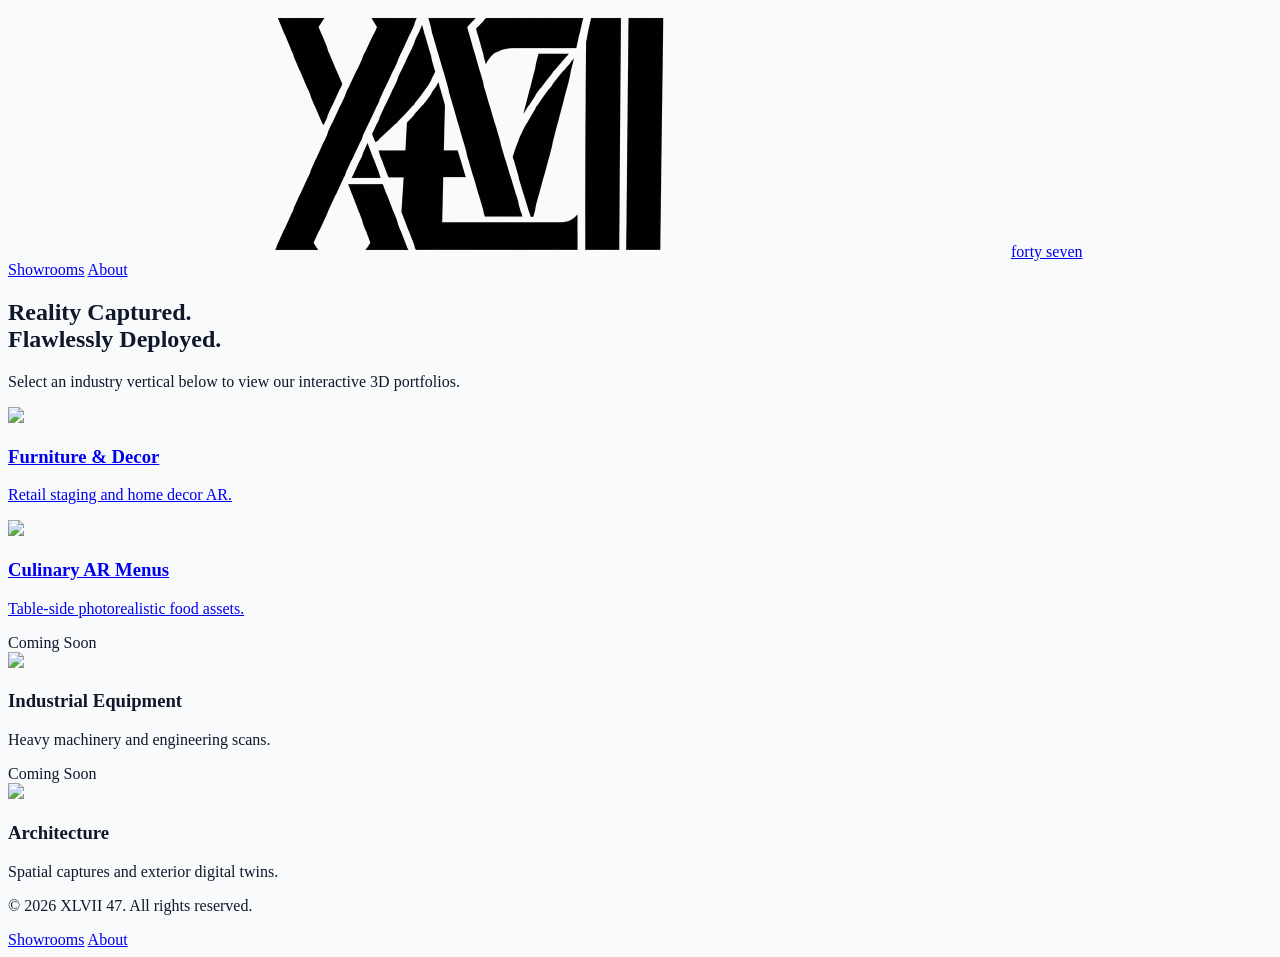
==== index.html @ 01081cf3 "Update index.html" ====
<!DOCTYPE html>
<html lang="en" class="scroll-smooth">
<head>
    <meta charset="UTF-8">
    <meta name="viewport" content="width=device-width, initial-scale=1.0">
    <meta name="google-site-verification" content="YGU1LixkHHpzsl_RFV90ZTpeSIsuSL4bfzxhOg_ZyBY" />
    <meta name="description" content="Browse high-fidelity 3D assets and furniture configurations. Preview hyper-realistic spatial layouts directly in your workspace using built-in WebXR AR features.">
    <link rel="icon" type="image/png" href="favicon.png">
    <link rel="shortcut icon" href="https://fortyseven.co.za/favicon.png" type="image/png">
    <title>47 XLVII | Interactive 3D Assests Showroom South Africa</title>
    <link href="https://fonts.googleapis.com/css2?family=Inter:wght@300;400;600;700&display=swap" rel="stylesheet">
    <script src="https://cdn.tailwindcss.com"></script>
    <script>
        tailwind.config = {
            theme: {
                extend: {
                    fontFamily: { sans: ['Inter', 'sans-serif'] },
                    colors: { brand: { 500: '#0ea5e9', 600: '#0284c7' } }
                }
            }
        }
    </script>
    <style>
        body { background-color: #f8fafc; color: #0f172a; }
        .hover-lift { transition: transform 0.4s cubic-bezier(0.16, 1, 0.3, 1), box-shadow 0.4s ease; }
        .hover-lift:hover { transform: translateY(-8px); box-shadow: 0 20px 40px -10px rgba(15, 23, 42, 0.1); }
    </style>
</head>
<body class="antialiased">

    <nav class="fixed w-full z-40 top-0 bg-white/80 backdrop-blur-md border-b border-slate-200">
        <div class="max-w-7xl mx-auto px-6 py-4 flex justify-between items-center">
            <a href="/" class="flex items-center transition hover:opacity-80">
            <img src="logo.png" alt="Shot 47 Logo" class="h-8 w-auto object-contain">forty seven
            </a>
            <div class="flex items-center gap-6 text-sm font-medium">
            <a href="/" class="text-blue-600 font-semibold">Showrooms</a>
            <a href="/about" class="text-slate-600 hover:text-blue-600 transition">About</a>
        </div>
        </div>
    </nav>

    <section class="pt-32 pb-12 px-6 max-w-5xl mx-auto text-center">
        <h1 class="text-5xl md:text-6xl font-bold tracking-tight text-slate-900 mb-6">
            Reality Captured.<br><span class="text-transparent bg-clip-text bg-gradient-to-r from-brand-500 to-blue-700">Flawlessly Deployed.</span>
        </h1>
        <p class="text-lg text-slate-600 max-w-2xl mx-auto">Select an industry vertical below to view our interactive 3D portfolios.</p>
    </section>

    <section class="py-12 px-6 max-w-7xl mx-auto mb-20">
        <div class="grid md:grid-cols-2 lg:grid-cols-4 gap-6">

            <a href="furniture.html" class="hover-lift block bg-white rounded-2xl overflow-hidden border border-slate-200">
                <div class="h-40 bg-slate-200"><img src="https://images.unsplash.com/photo-1524758631624-e2822e304c36?auto=format&fit=crop&w=600&q=80" class="w-full h-full object-cover"></div>
                <div class="p-5">
                    <h3 class="font-bold text-slate-900 mb-1">Furniture & Decor</h3>
                    <p class="text-xs text-slate-500">Retail staging and home decor AR.</p>
                </div>
            </a>
            
            <a href="hospitality.html" class="hover-lift block bg-white rounded-2xl overflow-hidden border border-slate-200">
                <div class="h-40 bg-slate-200"><img src="https://images.unsplash.com/photo-1555939594-58d7cb561ad1?auto=format&fit=crop&w=600&q=80" class="w-full h-full object-cover"></div>
                <div class="p-5">
                    <h3 class="font-bold text-slate-900 mb-1">Culinary AR Menus</h3>
                    <p class="text-xs text-slate-500">Table-side photorealistic food assets.</p>
                </div>
            </a>
            
            <div class="relative bg-white rounded-2xl overflow-hidden border border-slate-200 opacity-50 cursor-not-allowed select-none">
                <span class="absolute top-3 right-3 z-10 bg-slate-800/80 backdrop-blur-sm text-white text-[10px] font-bold px-2 py-0.5 rounded-full uppercase tracking-wider">
                    Coming Soon
                </span>
                <div class="h-40 bg-slate-200 grayscale"><img src="https://images.unsplash.com/photo-1581091226825-a6a2a5aee158?auto=format&fit=crop&w=600&q=80" class="w-full h-full object-cover"></div>
                <div class="p-5">
                    <h3 class="font-bold text-slate-400 mb-1">Industrial Equipment</h3>
                    <p class="text-xs text-slate-400">Heavy machinery and engineering scans.</p>
                </div>
            </div>

            <div class="relative bg-white rounded-2xl overflow-hidden border border-slate-200 opacity-50 cursor-not-allowed select-none">
                <span class="absolute top-3 right-3 z-10 bg-slate-800/80 backdrop-blur-sm text-white text-[10px] font-bold px-2 py-0.5 rounded-full uppercase tracking-wider">
                    Coming Soon
                </span>
                <div class="h-40 bg-slate-200 grayscale"><img src="https://images.unsplash.com/photo-1486406146926-c627a92ad1ab?auto=format&fit=crop&w=600&q=80" class="w-full h-full object-cover"></div>
                <div class="p-5">
                    <h3 class="font-bold text-slate-400 mb-1">Architecture</h3>
                    <p class="text-xs text-slate-400">Spatial captures and exterior digital twins.</p>
                </div>
            </div>

        </div>
    </section>

    <!-- FOOTER -->
    <footer class="w-full bg-white border-t border-slate-200 py-6 px-6">
        <div class="max-w-7xl mx-auto flex flex-col sm:flex-row items-center justify-between gap-4 text-xs text-slate-400 font-medium">
            <p>© 2026 XLVII 47. All rights reserved.</p>
            <div class="flex gap-4">
                <a href="/" class="hover:text-slate-600 transition">Showrooms</a>
                <a href="/about" class="hover:text-slate-600 transition">About</a>
            </div>
        </div>
    </footer>

</body>
</html>
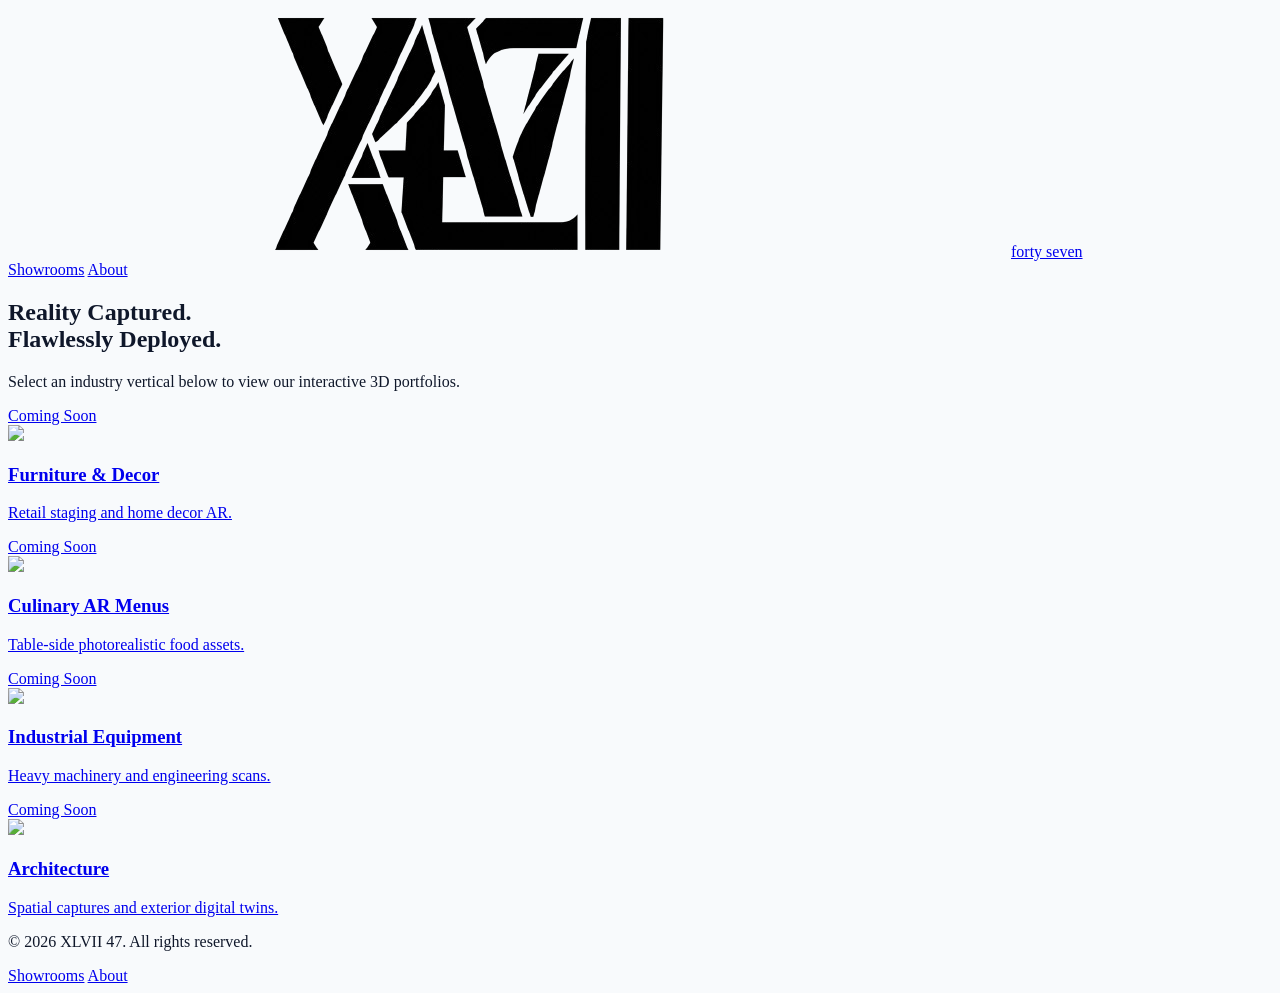
==== commit dfb4afd9: "Update index.html" ====
--- a/index.html
+++ b/index.html
@@ -30,13 +30,13 @@
 
     <nav class="fixed w-full z-40 top-0 bg-white/80 backdrop-blur-md border-b border-slate-200">
         <div class="max-w-7xl mx-auto px-6 py-4 flex justify-between items-center">
-            <a href="/" class="flex items-center transition hover:opacity-80">
-            <img src="logo.png" alt="Shot 47 Logo" class="h-8 w-auto object-contain">forty seven
+            <a href="/" class="flex items-center transition hover:opacity-80 font-bold gap-2 text-slate-900">
+                <img src="logo.png" alt="Shot 47 Logo" class="h-8 w-auto object-contain">forty seven
             </a>
             <div class="flex items-center gap-6 text-sm font-medium">
-            <a href="/" class="text-blue-600 font-semibold">Showrooms</a>
-            <a href="/about" class="text-slate-600 hover:text-blue-600 transition">About</a>
-        </div>
+                <a href="/" class="text-blue-600 font-semibold">Showrooms</a>
+                <a href="/about" class="text-slate-600 hover:text-blue-600 transition">About</a>
+            </div>
         </div>
     </nav>
 
@@ -50,48 +50,45 @@
     <section class="py-12 px-6 max-w-7xl mx-auto mb-20">
         <div class="grid md:grid-cols-2 lg:grid-cols-4 gap-6">
 
-            <a href="furniture.html" class="hover-lift block bg-white rounded-2xl overflow-hidden border border-slate-200">
-                <div class="h-40 bg-slate-200"><img src="https://images.unsplash.com/photo-1524758631624-e2822e304c36?auto=format&fit=crop&w=600&q=80" class="w-full h-full object-cover"></div>
+            <a href="furniture.html" data-enabled="true" class="showroom-card block bg-white rounded-2xl overflow-hidden border border-slate-200 relative">
+                <span class="badge absolute top-3 right-3 z-10 bg-slate-800/80 backdrop-blur-sm text-white text-[10px] font-bold px-2 py-0.5 rounded-full uppercase tracking-wider hidden">Coming Soon</span>
+                <div class="image-container h-40 bg-slate-200"><img src="https://images.unsplash.com/photo-1524758631624-e2822e304c36?auto=format&fit=crop&w=600&q=80" class="w-full h-full object-cover"></div>
                 <div class="p-5">
-                    <h3 class="font-bold text-slate-900 mb-1">Furniture & Decor</h3>
-                    <p class="text-xs text-slate-500">Retail staging and home decor AR.</p>
+                    <h3 class="card-title font-bold text-slate-900 mb-1">Furniture & Decor</h3>
+                    <p class="card-desc text-xs text-slate-500">Retail staging and home decor AR.</p>
                 </div>
             </a>
             
-            <a href="hospitality.html" class="hover-lift block bg-white rounded-2xl overflow-hidden border border-slate-200">
-                <div class="h-40 bg-slate-200"><img src="https://images.unsplash.com/photo-1555939594-58d7cb561ad1?auto=format&fit=crop&w=600&q=80" class="w-full h-full object-cover"></div>
+            <a href="hospitality.html" data-enabled="true" class="showroom-card block bg-white rounded-2xl overflow-hidden border border-slate-200 relative">
+                <span class="badge absolute top-3 right-3 z-10 bg-slate-800/80 backdrop-blur-sm text-white text-[10px] font-bold px-2 py-0.5 rounded-full uppercase tracking-wider hidden">Coming Soon</span>
+                <div class="image-container h-40 bg-slate-200"><img src="https://images.unsplash.com/photo-1555939594-58d7cb561ad1?auto=format&fit=crop&w=600&q=80" class="w-full h-full object-cover"></div>
                 <div class="p-5">
-                    <h3 class="font-bold text-slate-900 mb-1">Culinary AR Menus</h3>
-                    <p class="text-xs text-slate-500">Table-side photorealistic food assets.</p>
+                    <h3 class="card-title font-bold text-slate-900 mb-1">Culinary AR Menus</h3>
+                    <p class="card-desc text-xs text-slate-500">Table-side photorealistic food assets.</p>
                 </div>
             </a>
             
-            <div class="relative bg-white rounded-2xl overflow-hidden border border-slate-200 opacity-50 cursor-not-allowed select-none">
-                <span class="absolute top-3 right-3 z-10 bg-slate-800/80 backdrop-blur-sm text-white text-[10px] font-bold px-2 py-0.5 rounded-full uppercase tracking-wider">
-                    Coming Soon
-                </span>
-                <div class="h-40 bg-slate-200 grayscale"><img src="https://images.unsplash.com/photo-1581091226825-a6a2a5aee158?auto=format&fit=crop&w=600&q=80" class="w-full h-full object-cover"></div>
+            <a href="industrial.html" data-enabled="false" class="showroom-card block bg-white rounded-2xl overflow-hidden border border-slate-200 relative">
+                <span class="badge absolute top-3 right-3 z-10 bg-slate-800/80 backdrop-blur-sm text-white text-[10px] font-bold px-2 py-0.5 rounded-full uppercase tracking-wider hidden">Coming Soon</span>
+                <div class="image-container h-40 bg-slate-200"><img src="https://images.unsplash.com/photo-1581091226825-a6a2a5aee158?auto=format&fit=crop&w=600&q=80" class="w-full h-full object-cover"></div>
                 <div class="p-5">
-                    <h3 class="font-bold text-slate-400 mb-1">Industrial Equipment</h3>
-                    <p class="text-xs text-slate-400">Heavy machinery and engineering scans.</p>
+                    <h3 class="card-title font-bold text-slate-900 mb-1">Industrial Equipment</h3>
+                    <p class="card-desc text-xs text-slate-500">Heavy machinery and engineering scans.</p>
                 </div>
-            </div>
+            </a>
 
-            <div class="relative bg-white rounded-2xl overflow-hidden border border-slate-200 opacity-50 cursor-not-allowed select-none">
-                <span class="absolute top-3 right-3 z-10 bg-slate-800/80 backdrop-blur-sm text-white text-[10px] font-bold px-2 py-0.5 rounded-full uppercase tracking-wider">
-                    Coming Soon
-                </span>
-                <div class="h-40 bg-slate-200 grayscale"><img src="https://images.unsplash.com/photo-1486406146926-c627a92ad1ab?auto=format&fit=crop&w=600&q=80" class="w-full h-full object-cover"></div>
+            <a href="architecture.html" data-enabled="false" class="showroom-card block bg-white rounded-2xl overflow-hidden border border-slate-200 relative">
+                <span class="badge absolute top-3 right-3 z-10 bg-slate-800/80 backdrop-blur-sm text-white text-[10px] font-bold px-2 py-0.5 rounded-full uppercase tracking-wider hidden">Coming Soon</span>
+                <div class="image-container h-40 bg-slate-200"><img src="https://images.unsplash.com/photo-1486406146926-c627a92ad1ab?auto=format&fit=crop&w=600&q=80" class="w-full h-full object-cover"></div>
                 <div class="p-5">
-                    <h3 class="font-bold text-slate-400 mb-1">Architecture</h3>
-                    <p class="text-xs text-slate-400">Spatial captures and exterior digital twins.</p>
+                    <h3 class="card-title font-bold text-slate-900 mb-1">Architecture</h3>
+                    <p class="card-desc text-xs text-slate-500">Spatial captures and exterior digital twins.</p>
                 </div>
-            </div>
+            </a>
 
         </div>
     </section>
 
-    <!-- FOOTER -->
     <footer class="w-full bg-white border-t border-slate-200 py-6 px-6">
         <div class="max-w-7xl mx-auto flex flex-col sm:flex-row items-center justify-between gap-4 text-xs text-slate-400 font-medium">
             <p>© 2026 XLVII 47. All rights reserved.</p>
@@ -102,5 +99,40 @@
         </div>
     </footer>
 
+    <script>
+        document.addEventListener("DOMContentLoaded", () => {
+            document.querySelectorAll(".showroom-card").forEach(card => {
+                const isEnabled = card.getAttribute("data-enabled") === "true";
+                
+                if (isEnabled) {
+                    // Make it fully operational and responsive to hover actions
+                    card.classList.add("hover-lift", "cursor-pointer");
+                    card.classList.remove("opacity-50", "cursor-not-allowed", "select-none");
+                    card.querySelector(".badge").classList.add("hidden");
+                    card.querySelector(".image-container").classList.remove("grayscale");
+                    
+                    // Restore natural color matching values to text properties
+                    card.querySelector(".card-title").className = "card-title font-bold text-slate-900 mb-1";
+                    card.querySelector(".card-desc").className = "card-desc text-xs text-slate-500";
+                } else {
+                    // Statically lock layout down and fade component visual properties out
+                    card.classList.remove("hover-lift", "cursor-pointer");
+                    card.classList.add("opacity-50", "cursor-not-allowed", "select-none");
+                    card.querySelector(".badge").classList.remove("hidden");
+                    card.querySelector(".image-container").classList.add("grayscale");
+                    
+                    // Apply grayed out style values to typography tags
+                    card.querySelector(".card-title").className = "card-title font-bold text-slate-400 mb-1";
+                    card.querySelector(".card-desc").className = "card-desc text-xs text-slate-400";
+                    
+                    // Permanently block redirection anchor pathways on mouse interactions
+                    card.addEventListener("click", (e) => {
+                        e.preventDefault();
+                        return false;
+                    });
+                }
+            });
+        });
+    </script>
 </body>
 </html>
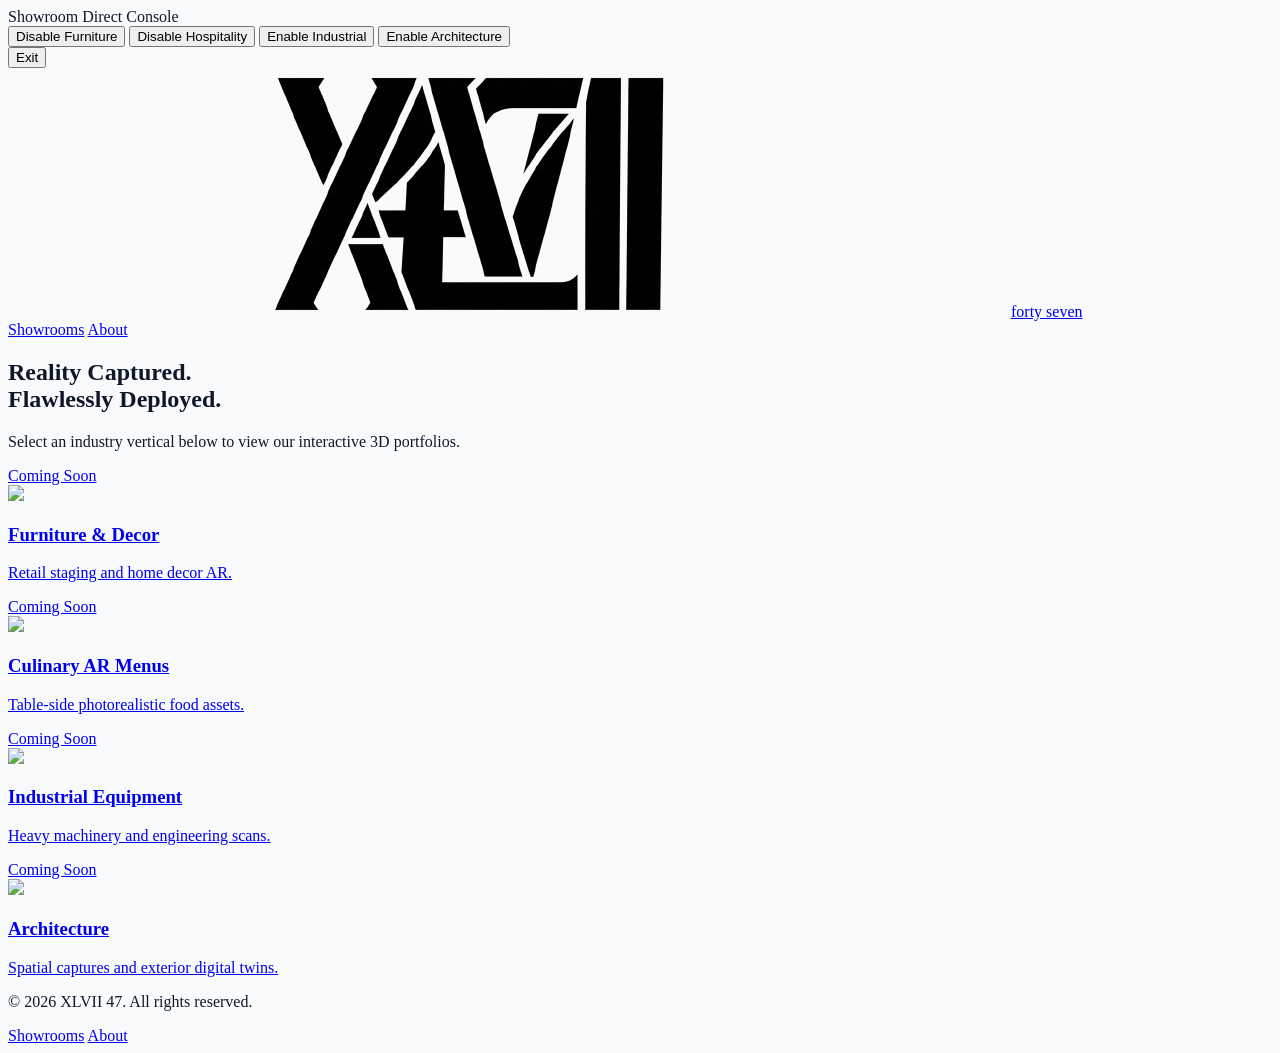
==== commit 1a5e1d1a: "Update index.html" ====
--- a/index.html
+++ b/index.html
@@ -26,9 +26,24 @@
         .hover-lift:hover { transform: translateY(-8px); box-shadow: 0 20px 40px -10px rgba(15, 23, 42, 0.1); }
     </style>
 </head>
-<body class="antialiased">
-
-    <nav class="fixed w-full z-40 top-0 bg-white/80 backdrop-blur-md border-b border-slate-200">
+<body class="antialiased pt-0 transition-all duration-300" id="main-body">
+
+    <!-- HIDDEN ADMIN DASHBOARD TOOLBAR -->
+    <div id="admin-panel" class="fixed top-0 inset-x-0 h-16 bg-slate-900 border-b border-slate-800 text-white z-50 flex items-center justify-between px-6 transform -translate-y-full transition-transform duration-300 shadow-xl">
+        <div class="flex items-center gap-2 text-xs font-semibold tracking-wider text-slate-400 uppercase">
+            <span class="inline-block w-2 h-2 rounded-full bg-emerald-500 animate-pulse"></span>
+            Showroom Direct Console
+        </div>
+        <div class="flex flex-wrap items-center gap-3">
+            <button onclick="toggleCardState('furniture')" id="toggle-btn-furniture" class="text-xs font-bold px-3 py-1.5 rounded border transition-colors"></button>
+            <button onclick="toggleCardState('hospitality')" id="toggle-btn-hospitality" class="text-xs font-bold px-3 py-1.5 rounded border transition-colors"></button>
+            <button onclick="toggleCardState('industrial')" id="toggle-btn-industrial" class="text-xs font-bold px-3 py-1.5 rounded border transition-colors"></button>
+            <button onclick="toggleCardState('architecture')" id="toggle-btn-architecture" class="text-xs font-bold px-3 py-1.5 rounded border transition-colors"></button>
+        </div>
+        <button onclick="exitAdminMode()" class="text-xs text-slate-400 hover:text-white border border-slate-700 hover:border-slate-500 px-2.5 py-1 rounded transition">Exit</button>
+    </div>
+
+    <nav class="fixed w-full z-40 top-0 bg-white/80 backdrop-blur-md border-b border-slate-200 transition-all duration-300" id="main-nav">
         <div class="max-w-7xl mx-auto px-6 py-4 flex justify-between items-center">
             <a href="/" class="flex items-center transition hover:opacity-80 font-bold gap-2 text-slate-900">
                 <img src="logo.png" alt="Shot 47 Logo" class="h-8 w-auto object-contain">forty seven
@@ -50,7 +65,8 @@
     <section class="py-12 px-6 max-w-7xl mx-auto mb-20">
         <div class="grid md:grid-cols-2 lg:grid-cols-4 gap-6">
 
-            <a href="furniture.html" data-enabled="true" class="showroom-card block bg-white rounded-2xl overflow-hidden border border-slate-200 relative">
+            <!-- Card 1: Furniture & Decor -->
+            <a href="furniture.html" id="card-furniture" data-enabled="true" class="showroom-card block bg-white rounded-2xl overflow-hidden border border-slate-200 relative">
                 <span class="badge absolute top-3 right-3 z-10 bg-slate-800/80 backdrop-blur-sm text-white text-[10px] font-bold px-2 py-0.5 rounded-full uppercase tracking-wider hidden">Coming Soon</span>
                 <div class="image-container h-40 bg-slate-200"><img src="https://images.unsplash.com/photo-1524758631624-e2822e304c36?auto=format&fit=crop&w=600&q=80" class="w-full h-full object-cover"></div>
                 <div class="p-5">
@@ -59,7 +75,8 @@
                 </div>
             </a>
             
-            <a href="hospitality.html" data-enabled="true" class="showroom-card block bg-white rounded-2xl overflow-hidden border border-slate-200 relative">
+            <!-- Card 2: Culinary AR Menus -->
+            <a href="hospitality.html" id="card-hospitality" data-enabled="true" class="showroom-card block bg-white rounded-2xl overflow-hidden border border-slate-200 relative">
                 <span class="badge absolute top-3 right-3 z-10 bg-slate-800/80 backdrop-blur-sm text-white text-[10px] font-bold px-2 py-0.5 rounded-full uppercase tracking-wider hidden">Coming Soon</span>
                 <div class="image-container h-40 bg-slate-200"><img src="https://images.unsplash.com/photo-1555939594-58d7cb561ad1?auto=format&fit=crop&w=600&q=80" class="w-full h-full object-cover"></div>
                 <div class="p-5">
@@ -68,7 +85,8 @@
                 </div>
             </a>
             
-            <a href="industrial.html" data-enabled="false" class="showroom-card block bg-white rounded-2xl overflow-hidden border border-slate-200 relative">
+            <!-- Card 3: Industrial Equipment -->
+            <a href="industrial.html" id="card-industrial" data-enabled="false" class="showroom-card block bg-white rounded-2xl overflow-hidden border border-slate-200 relative">
                 <span class="badge absolute top-3 right-3 z-10 bg-slate-800/80 backdrop-blur-sm text-white text-[10px] font-bold px-2 py-0.5 rounded-full uppercase tracking-wider hidden">Coming Soon</span>
                 <div class="image-container h-40 bg-slate-200"><img src="https://images.unsplash.com/photo-1581091226825-a6a2a5aee158?auto=format&fit=crop&w=600&q=80" class="w-full h-full object-cover"></div>
                 <div class="p-5">
@@ -77,7 +95,8 @@
                 </div>
             </a>
 
-            <a href="architecture.html" data-enabled="false" class="showroom-card block bg-white rounded-2xl overflow-hidden border border-slate-200 relative">
+            <!-- Card 4: Architecture -->
+            <a href="architecture.html" id="card-architecture" data-enabled="false" class="showroom-card block bg-white rounded-2xl overflow-hidden border border-slate-200 relative">
                 <span class="badge absolute top-3 right-3 z-10 bg-slate-800/80 backdrop-blur-sm text-white text-[10px] font-bold px-2 py-0.5 rounded-full uppercase tracking-wider hidden">Coming Soon</span>
                 <div class="image-container h-40 bg-slate-200"><img src="https://images.unsplash.com/photo-1486406146926-c627a92ad1ab?auto=format&fit=crop&w=600&q=80" class="w-full h-full object-cover"></div>
                 <div class="p-5">
@@ -89,9 +108,11 @@
         </div>
     </section>
 
+    <!-- FOOTER -->
     <footer class="w-full bg-white border-t border-slate-200 py-6 px-6">
         <div class="max-w-7xl mx-auto flex flex-col sm:flex-row items-center justify-between gap-4 text-xs text-slate-400 font-medium">
-            <p>© 2026 XLVII 47. All rights reserved.</p>
+            <!-- 🔐 ONDBLCLICK TRIGGER ADDED HERE -->
+            <p id="copyright-trigger" class="cursor-pointer select-none active:text-slate-600 transition" ondblclick="enterAdminConsole()">© 2026 XLVII 47. All rights reserved.</p>
             <div class="flex gap-4">
                 <a href="/" class="hover:text-slate-600 transition">Showrooms</a>
                 <a href="/about" class="hover:text-slate-600 transition">About</a>
@@ -99,40 +120,86 @@
         </div>
     </footer>
 
+    <!-- INTERACTIVE CONTROL SCRIPT -->
     <script>
-        document.addEventListener("DOMContentLoaded", () => {
+        // Change this string to whatever custom passphrase you want to lock it with
+        const ADMIN_SECRET = "4747"; 
+
+        // Safely intercept clicks on cards when disabled
+        function handleIntercept(e) {
+            e.preventDefault();
+            return false;
+        }
+
+        // Refreshes the visual rendering across your card selections
+        function updateShowroomUI() {
             document.querySelectorAll(".showroom-card").forEach(card => {
                 const isEnabled = card.getAttribute("data-enabled") === "true";
+                const id = card.id.replace('card-', '');
                 
                 if (isEnabled) {
-                    // Make it fully operational and responsive to hover actions
                     card.classList.add("hover-lift", "cursor-pointer");
                     card.classList.remove("opacity-50", "cursor-not-allowed", "select-none");
                     card.querySelector(".badge").classList.add("hidden");
                     card.querySelector(".image-container").classList.remove("grayscale");
-                    
-                    // Restore natural color matching values to text properties
                     card.querySelector(".card-title").className = "card-title font-bold text-slate-900 mb-1";
                     card.querySelector(".card-desc").className = "card-desc text-xs text-slate-500";
+                    card.removeEventListener("click", handleIntercept);
                 } else {
-                    // Statically lock layout down and fade component visual properties out
                     card.classList.remove("hover-lift", "cursor-pointer");
                     card.classList.add("opacity-50", "cursor-not-allowed", "select-none");
                     card.querySelector(".badge").classList.remove("hidden");
                     card.querySelector(".image-container").classList.add("grayscale");
-                    
-                    // Apply grayed out style values to typography tags
                     card.querySelector(".card-title").className = "card-title font-bold text-slate-400 mb-1";
                     card.querySelector(".card-desc").className = "card-desc text-xs text-slate-400";
-                    
-                    // Permanently block redirection anchor pathways on mouse interactions
-                    card.addEventListener("click", (e) => {
-                        e.preventDefault();
-                        return false;
-                    });
+                    card.addEventListener("click", handleIntercept);
+                }
+
+                // Keep the toolbar buttons matching current values
+                const btn = document.getElementById(`toggle-btn-${id}`);
+                if(btn) {
+                    if(isEnabled) {
+                        btn.innerText = `Disable ${id.charAt(0).toUpperCase() + id.slice(1)}`;
+                        btn.className = "text-xs font-bold px-3 py-1.5 rounded border border-emerald-500/30 bg-emerald-500/10 text-emerald-400 hover:bg-emerald-500/20 transition-colors";
+                    } else {
+                        btn.innerText = `Enable ${id.charAt(0).toUpperCase() + id.slice(1)}`;
+                        btn.className = "text-xs font-bold px-3 py-1.5 rounded border border-slate-700 bg-slate-800 text-slate-400 hover:bg-slate-700 transition-colors";
+                    }
                 }
             });
-        });
+        }
+
+        // Admin Prompt Routine triggered on footer double click
+        window.enterAdminConsole = function() {
+            const accessKey = prompt("Enter Showroom Security Passcode:");
+            if (accessKey === ADMIN_SECRET) {
+                document.getElementById("admin-panel").classList.remove("-translate-y-full");
+                document.getElementById("main-body").classList.add("pt-16");
+                document.getElementById("main-nav").classList.add("top-16");
+                updateShowroomUI();
+            } else if (accessKey !== null) {
+                alert("Access Denied.");
+            }
+        };
+
+        window.exitAdminMode = function() {
+            document.getElementById("admin-panel").classList.add("-translate-y-full");
+            document.getElementById("main-body").classList.remove("pt-16");
+            document.getElementById("main-nav").classList.remove("top-16");
+        };
+
+        // Real-time button toggle action routine
+        window.toggleCardState = function(cardId) {
+            const card = document.getElementById(`card-${cardId}`);
+            if(card) {
+                const currentVal = card.getAttribute("data-enabled") === "true";
+                card.setAttribute("data-enabled", (!currentVal).toString());
+                updateShowroomUI();
+            }
+        };
+
+        // Initialize state engine mappings on system launch
+        document.addEventListener("DOMContentLoaded", updateShowroomUI);
     </script>
 </body>
 </html>
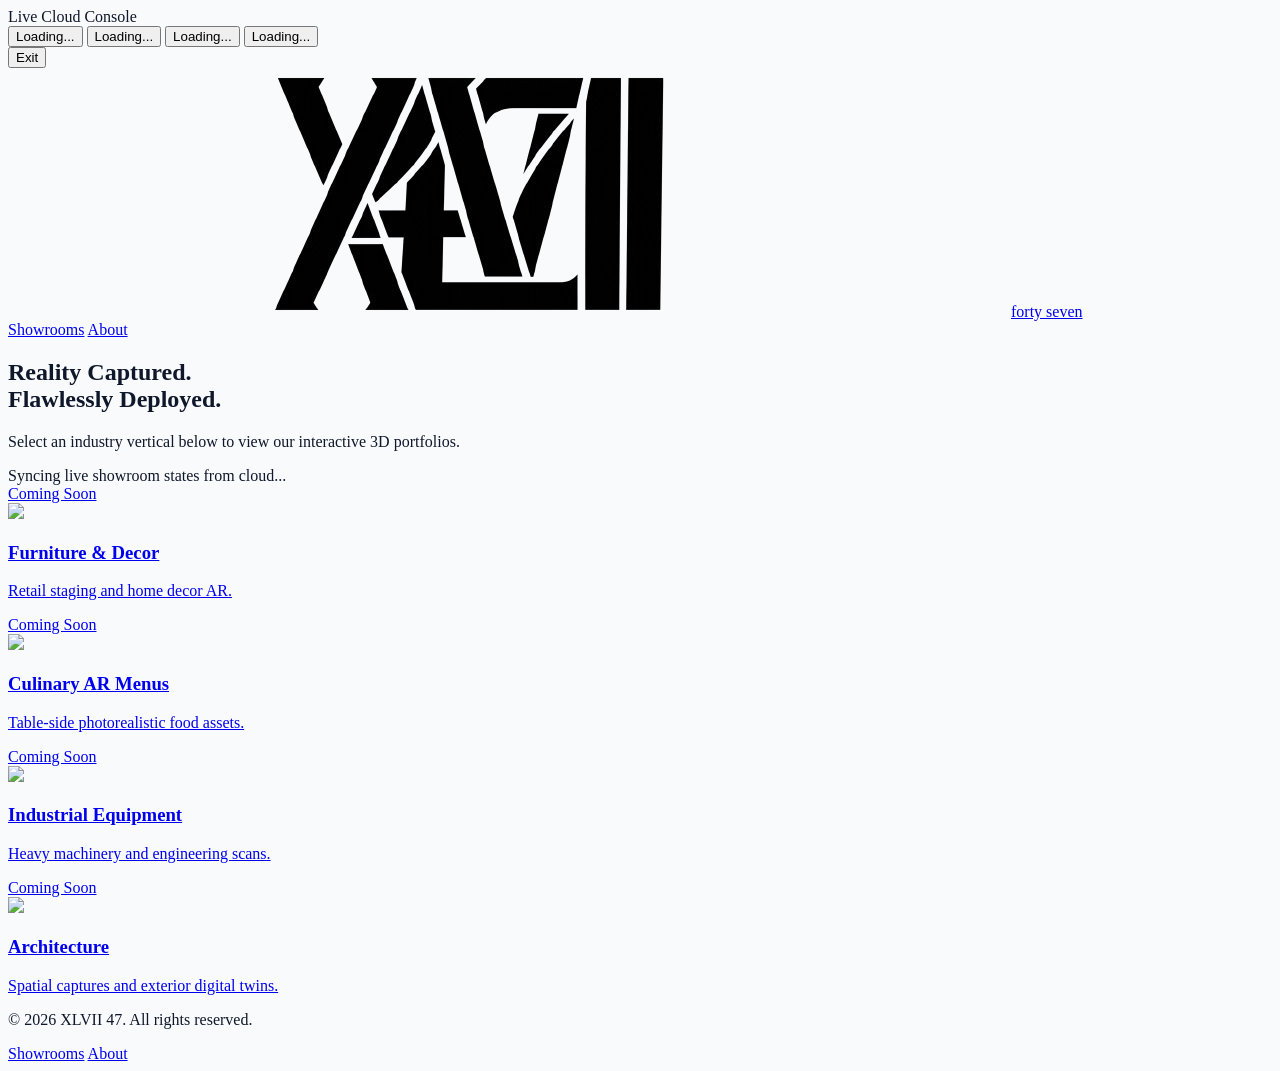
==== commit 724cffd4: "Update index.html" ====
--- a/index.html
+++ b/index.html
@@ -28,17 +28,16 @@
 </head>
 <body class="antialiased pt-0 transition-all duration-300" id="main-body">
 
-    <!-- HIDDEN ADMIN DASHBOARD TOOLBAR -->
     <div id="admin-panel" class="fixed top-0 inset-x-0 h-16 bg-slate-900 border-b border-slate-800 text-white z-50 flex items-center justify-between px-6 transform -translate-y-full transition-transform duration-300 shadow-xl">
         <div class="flex items-center gap-2 text-xs font-semibold tracking-wider text-slate-400 uppercase">
             <span class="inline-block w-2 h-2 rounded-full bg-emerald-500 animate-pulse"></span>
-            Showroom Direct Console
+            Live Cloud Console
         </div>
         <div class="flex flex-wrap items-center gap-3">
-            <button onclick="toggleCardState('furniture')" id="toggle-btn-furniture" class="text-xs font-bold px-3 py-1.5 rounded border transition-colors"></button>
-            <button onclick="toggleCardState('hospitality')" id="toggle-btn-hospitality" class="text-xs font-bold px-3 py-1.5 rounded border transition-colors"></button>
-            <button onclick="toggleCardState('industrial')" id="toggle-btn-industrial" class="text-xs font-bold px-3 py-1.5 rounded border transition-colors"></button>
-            <button onclick="toggleCardState('architecture')" id="toggle-btn-architecture" class="text-xs font-bold px-3 py-1.5 rounded border transition-colors"></button>
+            <button onclick="toggleCardState('furniture')" id="toggle-btn-furniture" class="text-xs font-bold px-3 py-1.5 rounded border transition-colors">Loading...</button>
+            <button onclick="toggleCardState('hospitality')" id="toggle-btn-hospitality" class="text-xs font-bold px-3 py-1.5 rounded border transition-colors">Loading...</button>
+            <button onclick="toggleCardState('industrial')" id="toggle-btn-industrial" class="text-xs font-bold px-3 py-1.5 rounded border transition-colors">Loading...</button>
+            <button onclick="toggleCardState('architecture')" id="toggle-btn-architecture" class="text-xs font-bold px-3 py-1.5 rounded border transition-colors">Loading...</button>
         </div>
         <button onclick="exitAdminMode()" class="text-xs text-slate-400 hover:text-white border border-slate-700 hover:border-slate-500 px-2.5 py-1 rounded transition">Exit</button>
     </div>
@@ -63,10 +62,12 @@
     </section>
 
     <section class="py-12 px-6 max-w-7xl mx-auto mb-20">
-        <div class="grid md:grid-cols-2 lg:grid-cols-4 gap-6">
-
-            <!-- Card 1: Furniture & Decor -->
-            <a href="furniture.html" id="card-furniture" data-enabled="true" class="showroom-card block bg-white rounded-2xl overflow-hidden border border-slate-200 relative">
+        <div id="initial-cloud-loader" class="text-center py-20 text-sm text-slate-400 font-medium">
+            Syncing live showroom states from cloud...
+        </div>
+
+        <div id="showroom-grid" class="grid md:grid-cols-2 lg:grid-cols-4 gap-6 opacity-0 transition-opacity duration-300">
+            <a href="furniture.html" id="card-furniture" class="showroom-card block bg-white rounded-2xl overflow-hidden border border-slate-200 relative">
                 <span class="badge absolute top-3 right-3 z-10 bg-slate-800/80 backdrop-blur-sm text-white text-[10px] font-bold px-2 py-0.5 rounded-full uppercase tracking-wider hidden">Coming Soon</span>
                 <div class="image-container h-40 bg-slate-200"><img src="https://images.unsplash.com/photo-1524758631624-e2822e304c36?auto=format&fit=crop&w=600&q=80" class="w-full h-full object-cover"></div>
                 <div class="p-5">
@@ -75,8 +76,7 @@
                 </div>
             </a>
             
-            <!-- Card 2: Culinary AR Menus -->
-            <a href="hospitality.html" id="card-hospitality" data-enabled="true" class="showroom-card block bg-white rounded-2xl overflow-hidden border border-slate-200 relative">
+            <a href="hospitality.html" id="card-hospitality" class="showroom-card block bg-white rounded-2xl overflow-hidden border border-slate-200 relative">
                 <span class="badge absolute top-3 right-3 z-10 bg-slate-800/80 backdrop-blur-sm text-white text-[10px] font-bold px-2 py-0.5 rounded-full uppercase tracking-wider hidden">Coming Soon</span>
                 <div class="image-container h-40 bg-slate-200"><img src="https://images.unsplash.com/photo-1555939594-58d7cb561ad1?auto=format&fit=crop&w=600&q=80" class="w-full h-full object-cover"></div>
                 <div class="p-5">
@@ -85,8 +85,7 @@
                 </div>
             </a>
             
-            <!-- Card 3: Industrial Equipment -->
-            <a href="industrial.html" id="card-industrial" data-enabled="false" class="showroom-card block bg-white rounded-2xl overflow-hidden border border-slate-200 relative">
+            <a href="industrial.html" id="card-industrial" class="showroom-card block bg-white rounded-2xl overflow-hidden border border-slate-200 relative">
                 <span class="badge absolute top-3 right-3 z-10 bg-slate-800/80 backdrop-blur-sm text-white text-[10px] font-bold px-2 py-0.5 rounded-full uppercase tracking-wider hidden">Coming Soon</span>
                 <div class="image-container h-40 bg-slate-200"><img src="https://images.unsplash.com/photo-1581091226825-a6a2a5aee158?auto=format&fit=crop&w=600&q=80" class="w-full h-full object-cover"></div>
                 <div class="p-5">
@@ -95,8 +94,7 @@
                 </div>
             </a>
 
-            <!-- Card 4: Architecture -->
-            <a href="architecture.html" id="card-architecture" data-enabled="false" class="showroom-card block bg-white rounded-2xl overflow-hidden border border-slate-200 relative">
+            <a href="architecture.html" id="card-architecture" class="showroom-card block bg-white rounded-2xl overflow-hidden border border-slate-200 relative">
                 <span class="badge absolute top-3 right-3 z-10 bg-slate-800/80 backdrop-blur-sm text-white text-[10px] font-bold px-2 py-0.5 rounded-full uppercase tracking-wider hidden">Coming Soon</span>
                 <div class="image-container h-40 bg-slate-200"><img src="https://images.unsplash.com/photo-1486406146926-c627a92ad1ab?auto=format&fit=crop&w=600&q=80" class="w-full h-full object-cover"></div>
                 <div class="p-5">
@@ -104,14 +102,11 @@
                     <p class="card-desc text-xs text-slate-500">Spatial captures and exterior digital twins.</p>
                 </div>
             </a>
-
         </div>
     </section>
 
-    <!-- FOOTER -->
     <footer class="w-full bg-white border-t border-slate-200 py-6 px-6">
         <div class="max-w-7xl mx-auto flex flex-col sm:flex-row items-center justify-between gap-4 text-xs text-slate-400 font-medium">
-            <!-- 🔐 ONDBLCLICK TRIGGER ADDED HERE -->
             <p id="copyright-trigger" class="cursor-pointer select-none active:text-slate-600 transition" ondblclick="enterAdminConsole()">© 2026 XLVII 47. All rights reserved.</p>
             <div class="flex gap-4">
                 <a href="/" class="hover:text-slate-600 transition">Showrooms</a>
@@ -120,23 +115,33 @@
         </div>
     </footer>
 
-    <!-- INTERACTIVE CONTROL SCRIPT -->
-    <script>
-        // Change this string to whatever custom passphrase you want to lock it with
-        const ADMIN_SECRET = "4747"; 
-
-        // Safely intercept clicks on cards when disabled
-        function handleIntercept(e) {
-            e.preventDefault();
-            return false;
-        }
-
-        // Refreshes the visual rendering across your card selections
-        function updateShowroomUI() {
+    <script type="module">
+        import { initializeApp } from "https://www.gstatic.com/firebasejs/10.8.0/firebase-app.js";
+        import { getFirestore, doc, onSnapshot, updateDoc } from "https://www.gstatic.com/firebasejs/10.8.0/firebase-firestore.js";
+
+        const firebaseConfig = {
+            apiKey: "AIzaSyC_3E_BmitmKo9QSKShPMjQePGrz9LmrWY",
+            authDomain: "shot47-database.firebaseapp.com",
+            projectId: "shot47-database",
+            storageBucket: "shot47-database.firebasestorage.app",
+            messagingSenderId: "77237094269",
+            appId: "1:77237094269:web:a90a6c6239cb66e3102e14"
+        };
+
+        const app = initializeApp(firebaseConfig);
+        const db = getFirestore(app);
+
+        const ADMIN_SECRET = "4747";
+        let liveStates = {};
+
+        function handleIntercept(e) { e.preventDefault(); return false; }
+
+        // Core Renderer: Drives card appearance based on cloud configuration data models
+        function renderShowrooms() {
             document.querySelectorAll(".showroom-card").forEach(card => {
-                const isEnabled = card.getAttribute("data-enabled") === "true";
                 const id = card.id.replace('card-', '');
-                
+                const isEnabled = liveStates[id] !== false; // Default to true if not explicitly set to false
+
                 if (isEnabled) {
                     card.classList.add("hover-lift", "cursor-pointer");
                     card.classList.remove("opacity-50", "cursor-not-allowed", "select-none");
@@ -155,10 +160,10 @@
                     card.addEventListener("click", handleIntercept);
                 }
 
-                // Keep the toolbar buttons matching current values
+                // Synchronize console toggle key button frames dynamically
                 const btn = document.getElementById(`toggle-btn-${id}`);
-                if(btn) {
-                    if(isEnabled) {
+                if (btn) {
+                    if (isEnabled) {
                         btn.innerText = `Disable ${id.charAt(0).toUpperCase() + id.slice(1)}`;
                         btn.className = "text-xs font-bold px-3 py-1.5 rounded border border-emerald-500/30 bg-emerald-500/10 text-emerald-400 hover:bg-emerald-500/20 transition-colors";
                     } else {
@@ -169,37 +174,65 @@
             });
         }
 
-        // Admin Prompt Routine triggered on footer double click
+        // 🔥 THE MAGIC FIX: Establishes a permanent live listener on the database document map container
+        onSnapshot(doc(db, "site_control", "showrooms"), (docSnap) => {
+            if (docSnap.exists()) {
+                liveStates = docSnap.data();
+            }
+            
+            // Remove full-screen masking covers once the first cloud query returns values
+            document.getElementById("initial-cloud-loader").classList.add("hidden");
+            const grid = document.getElementById("showroom-grid");
+            grid.classList.remove("opacity-0");
+            
+            renderShowrooms();
+        }, (error) => {
+            console.error("Firestore Listen Failed: ", error);
+        });
+
+        // Mutates fields inside the cloud document instantly upon execution
+        window.toggleCardState = async function(cardId) {
+            const currentVal = liveStates[cardId] !== false;
+            const docRef = doc(db, "site_control", "showrooms");
+            
+            try {
+                await updateDoc(docRef, {
+                    [cardId]: !currentVal
+                });
+            } catch (err) {
+                alert("Error syncing updating document properties: " + err.message);
+            }
+        };
+
+        // --- Console Presentation Logic ---
         window.enterAdminConsole = function() {
             const accessKey = prompt("Enter Showroom Security Passcode:");
             if (accessKey === ADMIN_SECRET) {
-                document.getElementById("admin-panel").classList.remove("-translate-y-full");
-                document.getElementById("main-body").classList.add("pt-16");
-                document.getElementById("main-nav").classList.add("top-16");
-                updateShowroomUI();
+                sessionStorage.setItem("admin-session", "active");
+                showAdminBar();
             } else if (accessKey !== null) {
                 alert("Access Denied.");
             }
         };
 
+        function showAdminBar() {
+            document.getElementById("admin-panel").classList.remove("-translate-y-full");
+            document.getElementById("main-body").classList.add("pt-16");
+            document.getElementById("main-nav").classList.add("top-16");
+            renderShowrooms();
+        }
+
         window.exitAdminMode = function() {
+            sessionStorage.removeItem("admin-session");
             document.getElementById("admin-panel").classList.add("-translate-y-full");
             document.getElementById("main-body").classList.remove("pt-16");
             document.getElementById("main-nav").classList.remove("top-16");
         };
 
-        // Real-time button toggle action routine
-        window.toggleCardState = function(cardId) {
-            const card = document.getElementById(`card-${cardId}`);
-            if(card) {
-                const currentVal = card.getAttribute("data-enabled") === "true";
-                card.setAttribute("data-enabled", (!currentVal).toString());
-                updateShowroomUI();
-            }
-        };
-
-        // Initialize state engine mappings on system launch
-        document.addEventListener("DOMContentLoaded", updateShowroomUI);
+        // Recheck admin display configurations on page loading parameters
+        if (sessionStorage.getItem("admin-session") === "active") {
+            showAdminBar();
+        }
     </script>
 </body>
 </html>
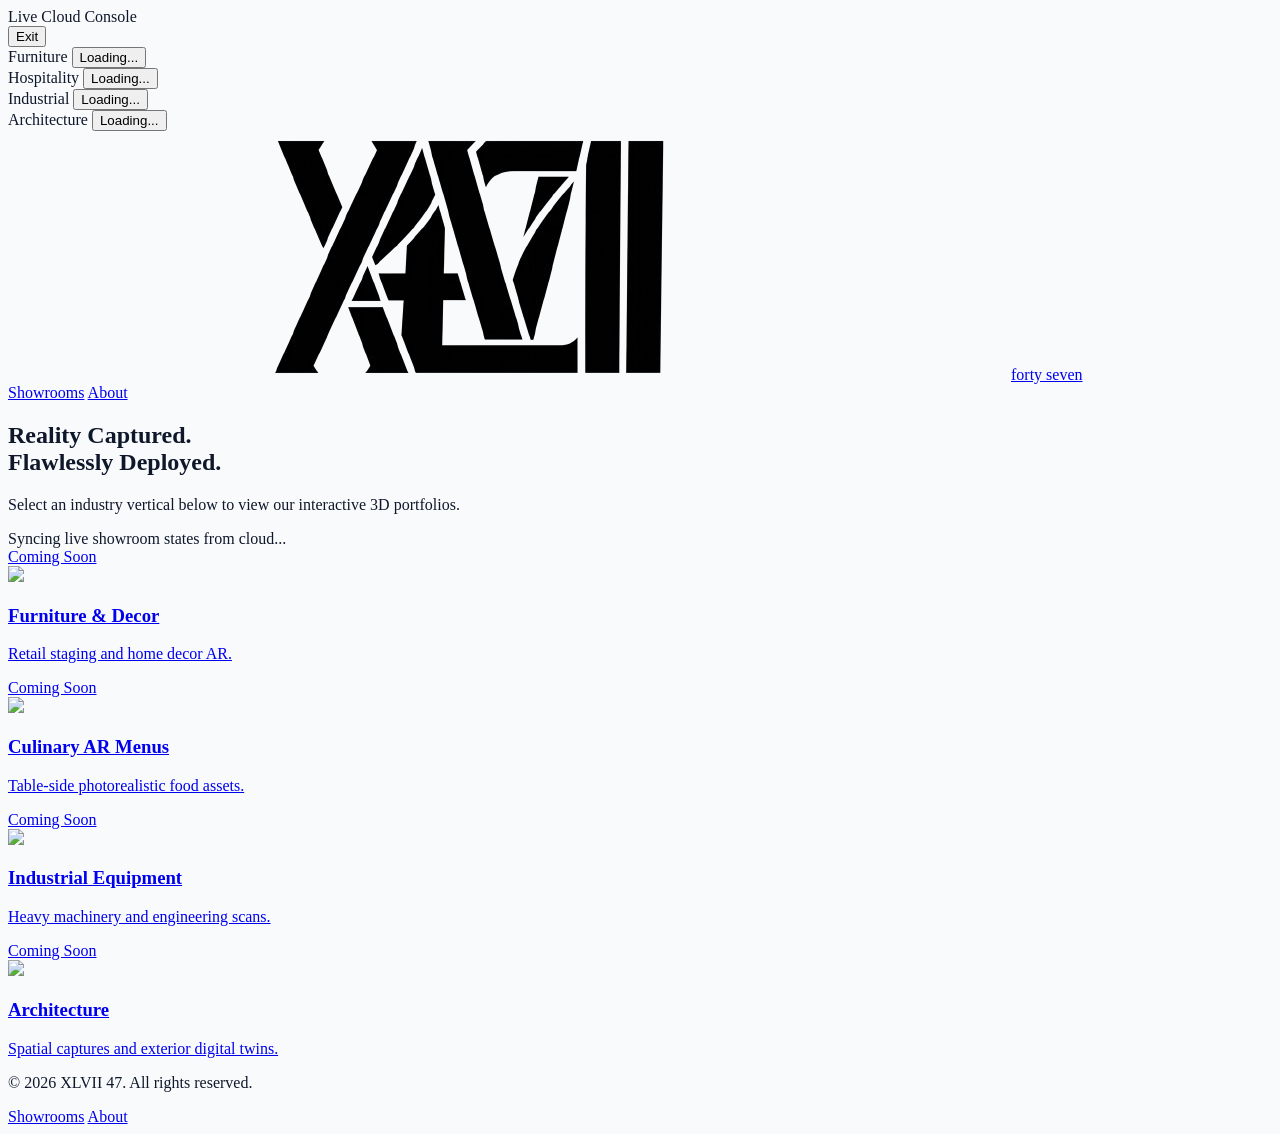
==== commit 43f02001: "Update index.html" ====
--- a/index.html
+++ b/index.html
@@ -26,23 +26,38 @@
         .hover-lift:hover { transform: translateY(-8px); box-shadow: 0 20px 40px -10px rgba(15, 23, 42, 0.1); }
     </style>
 </head>
-<body class="antialiased pt-0 transition-all duration-300" id="main-body">
-
-    <div id="admin-panel" class="fixed top-0 inset-x-0 h-16 bg-slate-900 border-b border-slate-800 text-white z-50 flex items-center justify-between px-6 transform -translate-y-full transition-transform duration-300 shadow-xl">
-        <div class="flex items-center gap-2 text-xs font-semibold tracking-wider text-slate-400 uppercase">
-            <span class="inline-block w-2 h-2 rounded-full bg-emerald-500 animate-pulse"></span>
-            Live Cloud Console
-        </div>
-        <div class="flex flex-wrap items-center gap-3">
-            <button onclick="toggleCardState('furniture')" id="toggle-btn-furniture" class="text-xs font-bold px-3 py-1.5 rounded border transition-colors">Loading...</button>
-            <button onclick="toggleCardState('hospitality')" id="toggle-btn-hospitality" class="text-xs font-bold px-3 py-1.5 rounded border transition-colors">Loading...</button>
-            <button onclick="toggleCardState('industrial')" id="toggle-btn-industrial" class="text-xs font-bold px-3 py-1.5 rounded border transition-colors">Loading...</button>
-            <button onclick="toggleCardState('architecture')" id="toggle-btn-architecture" class="text-xs font-bold px-3 py-1.5 rounded border transition-colors">Loading...</button>
-        </div>
-        <button onclick="exitAdminMode()" class="text-xs text-slate-400 hover:text-white border border-slate-700 hover:border-slate-500 px-2.5 py-1 rounded transition">Exit</button>
+<body class="antialiased">
+
+    <div id="admin-card" class="fixed bottom-6 right-6 w-80 bg-slate-900 border border-slate-800 rounded-2xl shadow-2xl p-5 z-50 transform translate-y-10 opacity-0 pointer-events-none transition-all duration-300 ease-out">
+        <div class="flex items-center justify-between border-b border-slate-800 pb-3 mb-4">
+            <div class="flex items-center gap-2 text-xs font-bold tracking-wider text-slate-400 uppercase">
+                <span class="inline-block w-2 h-2 rounded-full bg-emerald-500 animate-pulse"></span>
+                Live Cloud Console
+            </div>
+            <button id="admin-exit-btn" class="text-[10px] uppercase font-bold text-slate-400 hover:text-white transition">Exit</button>
+        </div>
+        
+        <div class="flex flex-col gap-2.5">
+            <div class="flex items-center justify-between bg-slate-950 px-3 py-2 rounded-lg border border-slate-800/40">
+                <span class="text-xs text-slate-300 font-medium">Furniture</span>
+                <button id="toggle-btn-furniture" class="text-[11px] font-bold px-2.5 py-1 rounded transition-colors">Loading...</button>
+            </div>
+            <div class="flex items-center justify-between bg-slate-950 px-3 py-2 rounded-lg border border-slate-800/40">
+                <span class="text-xs text-slate-300 font-medium">Hospitality</span>
+                <button id="toggle-btn-hospitality" class="text-[11px] font-bold px-2.5 py-1 rounded transition-colors">Loading...</button>
+            </div>
+            <div class="flex items-center justify-between bg-slate-950 px-3 py-2 rounded-lg border border-slate-800/40">
+                <span class="text-xs text-slate-300 font-medium">Industrial</span>
+                <button id="toggle-btn-industrial" class="text-[11px] font-bold px-2.5 py-1 rounded transition-colors">Loading...</button>
+            </div>
+            <div class="flex items-center justify-between bg-slate-950 px-3 py-2 rounded-lg border border-slate-800/40">
+                <span class="text-xs text-slate-300 font-medium">Architecture</span>
+                <button id="toggle-btn-architecture" class="text-[11px] font-bold px-2.5 py-1 rounded transition-colors">Loading...</button>
+            </div>
+        </div>
     </div>
 
-    <nav class="fixed w-full z-40 top-0 bg-white/80 backdrop-blur-md border-b border-slate-200 transition-all duration-300" id="main-nav">
+    <nav class="fixed w-full z-40 top-0 bg-white/80 backdrop-blur-md border-b border-slate-200">
         <div class="max-w-7xl mx-auto px-6 py-4 flex justify-between items-center">
             <a href="/" class="flex items-center transition hover:opacity-80 font-bold gap-2 text-slate-900">
                 <img src="logo.png" alt="Shot 47 Logo" class="h-8 w-auto object-contain">forty seven
@@ -54,60 +69,62 @@
         </div>
     </nav>
 
-    <section class="pt-32 pb-12 px-6 max-w-5xl mx-auto text-center">
-        <h1 class="text-5xl md:text-6xl font-bold tracking-tight text-slate-900 mb-6">
-            Reality Captured.<br><span class="text-transparent bg-clip-text bg-gradient-to-r from-brand-500 to-blue-700">Flawlessly Deployed.</span>
-        </h1>
-        <p class="text-lg text-slate-600 max-w-2xl mx-auto">Select an industry vertical below to view our interactive 3D portfolios.</p>
-    </section>
-
-    <section class="py-12 px-6 max-w-7xl mx-auto mb-20">
-        <div id="initial-cloud-loader" class="text-center py-20 text-sm text-slate-400 font-medium">
-            Syncing live showroom states from cloud...
-        </div>
-
-        <div id="showroom-grid" class="grid md:grid-cols-2 lg:grid-cols-4 gap-6 opacity-0 transition-opacity duration-300">
-            <a href="furniture.html" id="card-furniture" class="showroom-card block bg-white rounded-2xl overflow-hidden border border-slate-200 relative">
-                <span class="badge absolute top-3 right-3 z-10 bg-slate-800/80 backdrop-blur-sm text-white text-[10px] font-bold px-2 py-0.5 rounded-full uppercase tracking-wider hidden">Coming Soon</span>
-                <div class="image-container h-40 bg-slate-200"><img src="https://images.unsplash.com/photo-1524758631624-e2822e304c36?auto=format&fit=crop&w=600&q=80" class="w-full h-full object-cover"></div>
-                <div class="p-5">
-                    <h3 class="card-title font-bold text-slate-900 mb-1">Furniture & Decor</h3>
-                    <p class="card-desc text-xs text-slate-500">Retail staging and home decor AR.</p>
-                </div>
-            </a>
-            
-            <a href="hospitality.html" id="card-hospitality" class="showroom-card block bg-white rounded-2xl overflow-hidden border border-slate-200 relative">
-                <span class="badge absolute top-3 right-3 z-10 bg-slate-800/80 backdrop-blur-sm text-white text-[10px] font-bold px-2 py-0.5 rounded-full uppercase tracking-wider hidden">Coming Soon</span>
-                <div class="image-container h-40 bg-slate-200"><img src="https://images.unsplash.com/photo-1555939594-58d7cb561ad1?auto=format&fit=crop&w=600&q=80" class="w-full h-full object-cover"></div>
-                <div class="p-5">
-                    <h3 class="card-title font-bold text-slate-900 mb-1">Culinary AR Menus</h3>
-                    <p class="card-desc text-xs text-slate-500">Table-side photorealistic food assets.</p>
-                </div>
-            </a>
-            
-            <a href="industrial.html" id="card-industrial" class="showroom-card block bg-white rounded-2xl overflow-hidden border border-slate-200 relative">
-                <span class="badge absolute top-3 right-3 z-10 bg-slate-800/80 backdrop-blur-sm text-white text-[10px] font-bold px-2 py-0.5 rounded-full uppercase tracking-wider hidden">Coming Soon</span>
-                <div class="image-container h-40 bg-slate-200"><img src="https://images.unsplash.com/photo-1581091226825-a6a2a5aee158?auto=format&fit=crop&w=600&q=80" class="w-full h-full object-cover"></div>
-                <div class="p-5">
-                    <h3 class="card-title font-bold text-slate-900 mb-1">Industrial Equipment</h3>
-                    <p class="card-desc text-xs text-slate-500">Heavy machinery and engineering scans.</p>
-                </div>
-            </a>
-
-            <a href="architecture.html" id="card-architecture" class="showroom-card block bg-white rounded-2xl overflow-hidden border border-slate-200 relative">
-                <span class="badge absolute top-3 right-3 z-10 bg-slate-800/80 backdrop-blur-sm text-white text-[10px] font-bold px-2 py-0.5 rounded-full uppercase tracking-wider hidden">Coming Soon</span>
-                <div class="image-container h-40 bg-slate-200"><img src="https://images.unsplash.com/photo-1486406146926-c627a92ad1ab?auto=format&fit=crop&w=600&q=80" class="w-full h-full object-cover"></div>
-                <div class="p-5">
-                    <h3 class="card-title font-bold text-slate-900 mb-1">Architecture</h3>
-                    <p class="card-desc text-xs text-slate-500">Spatial captures and exterior digital twins.</p>
-                </div>
-            </a>
-        </div>
-    </section>
+    <div id="content-wrapper">
+        <section class="pt-32 pb-12 px-6 max-w-5xl mx-auto text-center">
+            <h1 class="text-5xl md:text-6xl font-bold tracking-tight text-slate-900 mb-6">
+                Reality Captured.<br><span class="text-transparent bg-clip-text bg-gradient-to-r from-brand-500 to-blue-700">Flawlessly Deployed.</span>
+            </h1>
+            <p class="text-lg text-slate-600 max-w-2xl mx-auto">Select an industry vertical below to view our interactive 3D portfolios.</p>
+        </section>
+
+        <section class="py-12 px-6 max-w-7xl mx-auto mb-20">
+            <div id="initial-cloud-loader" class="text-center py-20 text-sm text-slate-400 font-medium">
+                Syncing live showroom states from cloud...
+            </div>
+
+            <div id="showroom-grid" class="grid md:grid-cols-2 lg:grid-cols-4 gap-6 opacity-0 transition-opacity duration-300">
+                <a href="furniture.html" id="card-furniture" class="showroom-card block bg-white rounded-2xl overflow-hidden border border-slate-200 relative">
+                    <span class="badge absolute top-3 right-3 z-10 bg-slate-800/80 backdrop-blur-sm text-white text-[10px] font-bold px-2 py-0.5 rounded-full uppercase tracking-wider hidden">Coming Soon</span>
+                    <div class="image-container h-40 bg-slate-200"><img src="https://images.unsplash.com/photo-1524758631624-e2822e304c36?auto=format&fit=crop&w=600&q=80" class="w-full h-full object-cover"></div>
+                    <div class="p-5">
+                        <h3 class="card-title font-bold text-slate-900 mb-1">Furniture & Decor</h3>
+                        <p class="card-desc text-xs text-slate-500">Retail staging and home decor AR.</p>
+                    </div>
+                </a>
+                
+                <a href="hospitality.html" id="card-hospitality" class="showroom-card block bg-white rounded-2xl overflow-hidden border border-slate-200 relative">
+                    <span class="badge absolute top-3 right-3 z-10 bg-slate-800/80 backdrop-blur-sm text-white text-[10px] font-bold px-2 py-0.5 rounded-full uppercase tracking-wider hidden">Coming Soon</span>
+                    <div class="image-container h-40 bg-slate-200"><img src="https://images.unsplash.com/photo-1555939594-58d7cb561ad1?auto=format&fit=crop&w=600&q=80" class="w-full h-full object-cover"></div>
+                    <div class="p-5">
+                        <h3 class="card-title font-bold text-slate-900 mb-1">Culinary AR Menus</h3>
+                        <p class="card-desc text-xs text-slate-500">Table-side photorealistic food assets.</p>
+                    </div>
+                </a>
+                
+                <a href="industrial.html" id="card-industrial" class="showroom-card block bg-white rounded-2xl overflow-hidden border border-slate-200 relative">
+                    <span class="badge absolute top-3 right-3 z-10 bg-slate-800/80 backdrop-blur-sm text-white text-[10px] font-bold px-2 py-0.5 rounded-full uppercase tracking-wider hidden">Coming Soon</span>
+                    <div class="image-container h-40 bg-slate-200"><img src="https://images.unsplash.com/photo-1581091226825-a6a2a5aee158?auto=format&fit=crop&w=600&q=80" class="w-full h-full object-cover"></div>
+                    <div class="p-5">
+                        <h3 class="card-title font-bold text-slate-900 mb-1">Industrial Equipment</h3>
+                        <p class="card-desc text-xs text-slate-500">Heavy machinery and engineering scans.</p>
+                    </div>
+                </a>
+
+                <a href="architecture.html" id="card-architecture" class="showroom-card block bg-white rounded-2xl overflow-hidden border border-slate-200 relative">
+                    <span class="badge absolute top-3 right-3 z-10 bg-slate-800/80 backdrop-blur-sm text-white text-[10px] font-bold px-2 py-0.5 rounded-full uppercase tracking-wider hidden">Coming Soon</span>
+                    <div class="image-container h-40 bg-slate-200"><img src="https://images.unsplash.com/photo-1486406146926-c627a92ad1ab?auto=format&fit=crop&w=600&q=80" class="w-full h-full object-cover"></div>
+                    <div class="p-5">
+                        <h3 class="card-title font-bold text-slate-900 mb-1">Architecture</h3>
+                        <p class="card-desc text-xs text-slate-500">Spatial captures and exterior digital twins.</p>
+                    </div>
+                </a>
+            </div>
+        </section>
+    </div>
 
     <footer class="w-full bg-white border-t border-slate-200 py-6 px-6">
         <div class="max-w-7xl mx-auto flex flex-col sm:flex-row items-center justify-between gap-4 text-xs text-slate-400 font-medium">
-            <p id="copyright-trigger" class="cursor-pointer select-none active:text-slate-600 transition" ondblclick="enterAdminConsole()">© 2026 XLVII 47. All rights reserved.</p>
+            <p id="copyright-trigger" class="cursor-pointer select-none active:text-slate-600 transition">© 2026 XLVII 47. All rights reserved.</p>
             <div class="flex gap-4">
                 <a href="/" class="hover:text-slate-600 transition">Showrooms</a>
                 <a href="/about" class="hover:text-slate-600 transition">About</a>
@@ -117,7 +134,7 @@
 
     <script type="module">
         import { initializeApp } from "https://www.gstatic.com/firebasejs/10.8.0/firebase-app.js";
-        import { getFirestore, doc, onSnapshot, updateDoc } from "https://www.gstatic.com/firebasejs/10.8.0/firebase-firestore.js";
+        import { getFirestore, doc, onSnapshot, updateDoc, getDoc } from "https://www.gstatic.com/firebasejs/10.8.0/firebase-firestore.js";
 
         const firebaseConfig = {
             apiKey: "AIzaSyC_3E_BmitmKo9QSKShPMjQePGrz9LmrWY",
@@ -130,17 +147,16 @@
 
         const app = initializeApp(firebaseConfig);
         const db = getFirestore(app);
-
-        const ADMIN_SECRET = "4747";
+        const docRef = doc(db, "site_control", "showrooms");
+
         let liveStates = {};
 
         function handleIntercept(e) { e.preventDefault(); return false; }
 
-        // Core Renderer: Drives card appearance based on cloud configuration data models
         function renderShowrooms() {
             document.querySelectorAll(".showroom-card").forEach(card => {
                 const id = card.id.replace('card-', '');
-                const isEnabled = liveStates[id] !== false; // Default to true if not explicitly set to false
+                const isEnabled = liveStates[id] !== false;
 
                 if (isEnabled) {
                     card.classList.add("hover-lift", "cursor-pointer");
@@ -160,78 +176,81 @@
                     card.addEventListener("click", handleIntercept);
                 }
 
-                // Synchronize console toggle key button frames dynamically
                 const btn = document.getElementById(`toggle-btn-${id}`);
                 if (btn) {
                     if (isEnabled) {
-                        btn.innerText = `Disable ${id.charAt(0).toUpperCase() + id.slice(1)}`;
-                        btn.className = "text-xs font-bold px-3 py-1.5 rounded border border-emerald-500/30 bg-emerald-500/10 text-emerald-400 hover:bg-emerald-500/20 transition-colors";
+                        btn.innerText = "Active";
+                        btn.className = "text-[10px] font-extrabold tracking-wider uppercase px-2.5 py-1 rounded bg-emerald-500/10 text-emerald-400 border border-emerald-500/30 hover:bg-emerald-500/20 transition-colors";
                     } else {
-                        btn.innerText = `Enable ${id.charAt(0).toUpperCase() + id.slice(1)}`;
-                        btn.className = "text-xs font-bold px-3 py-1.5 rounded border border-slate-700 bg-slate-800 text-slate-400 hover:bg-slate-700 transition-colors";
+                        btn.innerText = "Hidden";
+                        btn.className = "text-[10px] font-extrabold tracking-wider uppercase px-2.5 py-1 rounded bg-slate-800 text-slate-400 border border-slate-700 hover:bg-slate-700 transition-colors";
                     }
                 }
             });
         }
 
-        // 🔥 THE MAGIC FIX: Establishes a permanent live listener on the database document map container
-        onSnapshot(doc(db, "site_control", "showrooms"), (docSnap) => {
+        // Real-time Cloud Synchronization Listener
+        onSnapshot(docRef, (docSnap) => {
             if (docSnap.exists()) {
                 liveStates = docSnap.data();
             }
-            
-            // Remove full-screen masking covers once the first cloud query returns values
             document.getElementById("initial-cloud-loader").classList.add("hidden");
-            const grid = document.getElementById("showroom-grid");
-            grid.classList.remove("opacity-0");
-            
+            document.getElementById("showroom-grid").classList.remove("opacity-0");
             renderShowrooms();
-        }, (error) => {
-            console.error("Firestore Listen Failed: ", error);
         });
 
-        // Mutates fields inside the cloud document instantly upon execution
         window.toggleCardState = async function(cardId) {
             const currentVal = liveStates[cardId] !== false;
-            const docRef = doc(db, "site_control", "showrooms");
-            
             try {
-                await updateDoc(docRef, {
-                    [cardId]: !currentVal
-                });
+                await updateDoc(docRef, { [cardId]: !currentVal });
             } catch (err) {
-                alert("Error syncing updating document properties: " + err.message);
+                console.error("Error updating cloud state:", err);
             }
         };
 
-        // --- Console Presentation Logic ---
-        window.enterAdminConsole = function() {
-            const accessKey = prompt("Enter Showroom Security Passcode:");
-            if (accessKey === ADMIN_SECRET) {
-                sessionStorage.setItem("admin-session", "active");
-                showAdminBar();
-            } else if (accessKey !== null) {
-                alert("Access Denied.");
-            }
-        };
-
-        function showAdminBar() {
-            document.getElementById("admin-panel").classList.remove("-translate-y-full");
-            document.getElementById("main-body").classList.add("pt-16");
-            document.getElementById("main-nav").classList.add("top-16");
+        // Static Event Binding Mappings
+        document.getElementById("toggle-btn-furniture").onclick = () => window.toggleCardState('furniture');
+        document.getElementById("toggle-btn-hospitality").onclick = () => window.toggleCardState('hospitality');
+        document.getElementById("toggle-btn-industrial").onclick = () => window.toggleCardState('industrial');
+        document.getElementById("toggle-btn-architecture").onclick = () => window.toggleCardState('architecture');
+        document.getElementById("admin-exit-btn").onclick = () => exitAdminMode();
+        document.getElementById("copyright-trigger").ondblclick = () => enterAdminConsole();
+
+        // Security Validation Phase
+        async function enterAdminConsole() {
+            const userInput = prompt("Enter Showroom Security Passcode:");
+            if (!userInput) return;
+
+            try {
+                const credentialSnap = await getDoc(doc(db, "site_control", "security"));
+                if (credentialSnap.exists() && userInput === credentialSnap.data().passcode) {
+                    sessionStorage.setItem("admin-session", "active");
+                    showAdminCard();
+                } else {
+                    alert("Access Denied.");
+                }
+            } catch (err) {
+                alert("Security handshake validation failed.");
+            }
+        }
+
+        function showAdminCard() {
+            const card = document.getElementById("admin-card");
+            card.classList.remove("translate-y-10", "opacity-0", "pointer-events-none");
+            card.classList.add("translate-y-0", "opacity-100", "pointer-events-auto");
             renderShowrooms();
         }
 
-        window.exitAdminMode = function() {
+        function exitAdminMode() {
             sessionStorage.removeItem("admin-session");
-            document.getElementById("admin-panel").classList.add("-translate-y-full");
-            document.getElementById("main-body").classList.remove("pt-16");
-            document.getElementById("main-nav").classList.remove("top-16");
-        };
-
-        // Recheck admin display configurations on page loading parameters
+            const card = document.getElementById("admin-card");
+            card.classList.remove("translate-y-0", "opacity-100", "pointer-events-auto");
+            card.classList.add("translate-y-10", "opacity-0", "pointer-events-none");
+        }
+
+        // Persistent Session Check Checkpoint
         if (sessionStorage.getItem("admin-session") === "active") {
-            showAdminBar();
+            showAdminCard();
         }
     </script>
 </body>
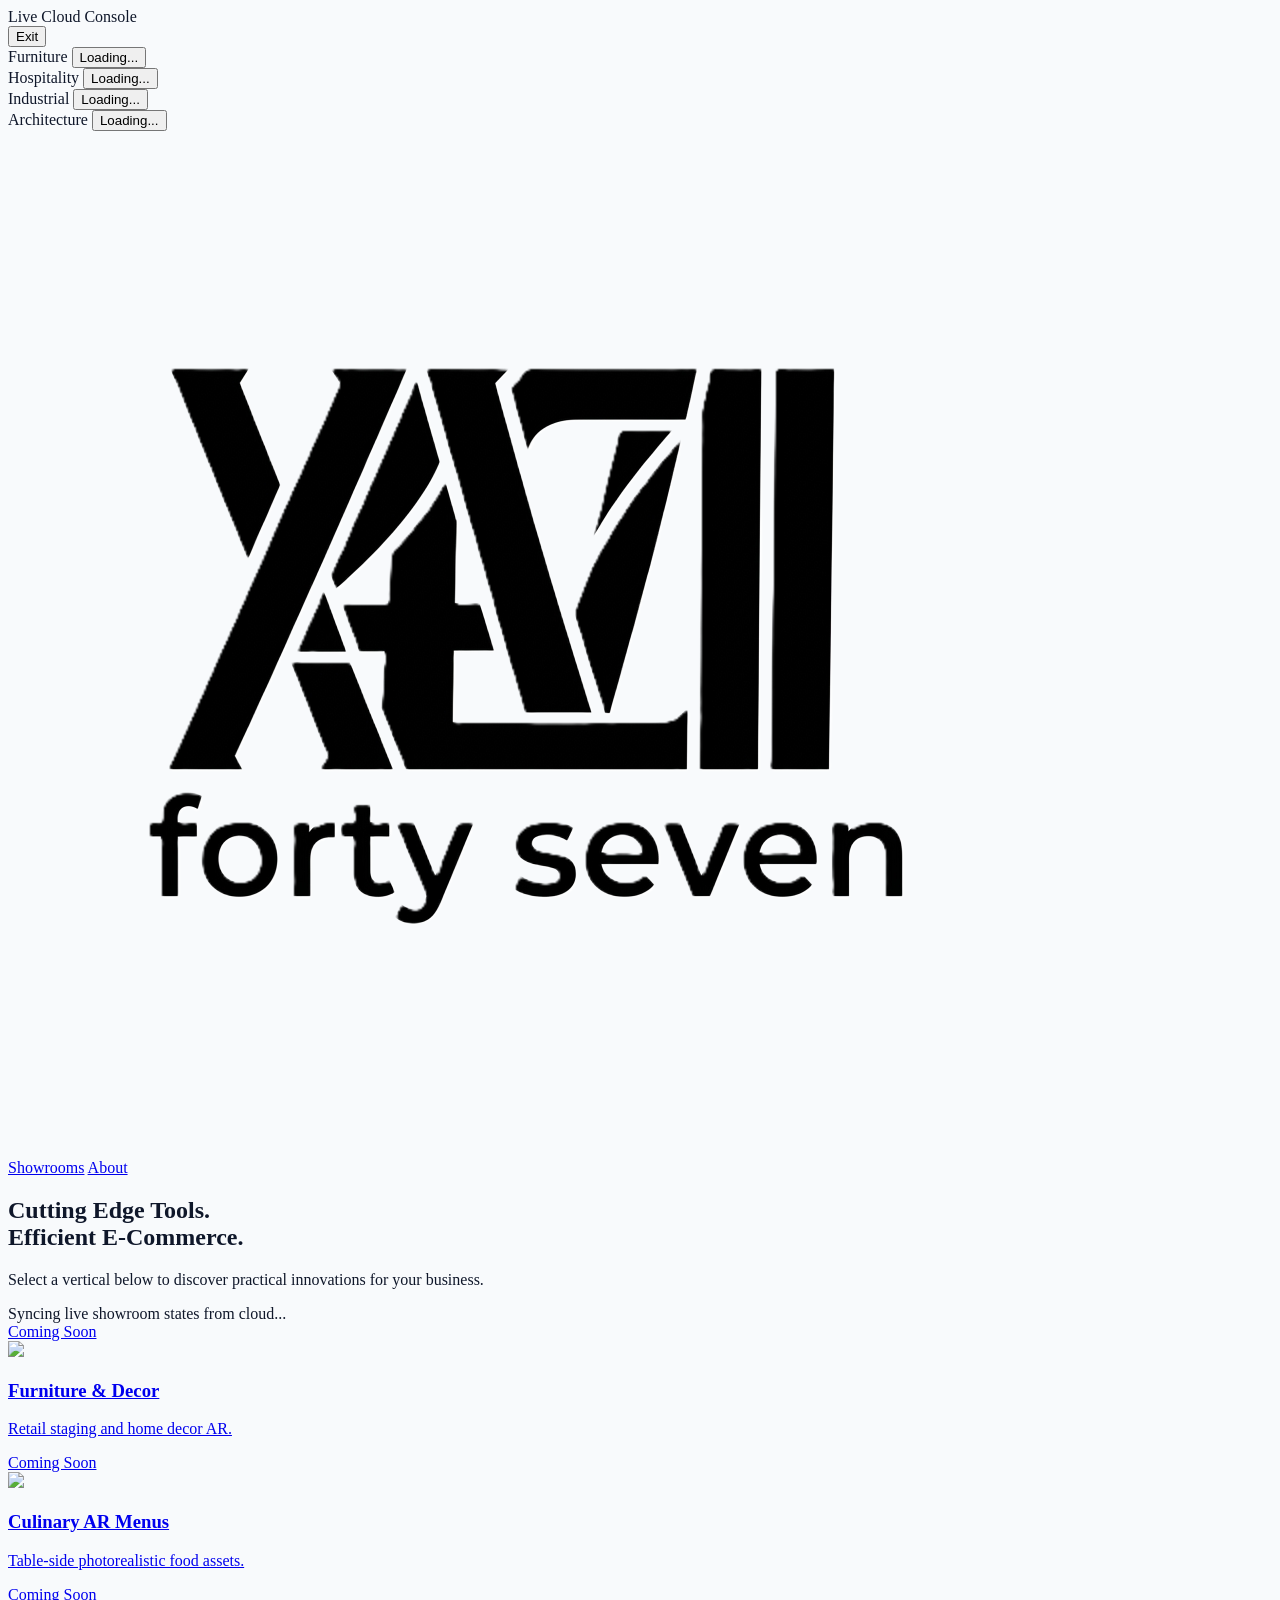
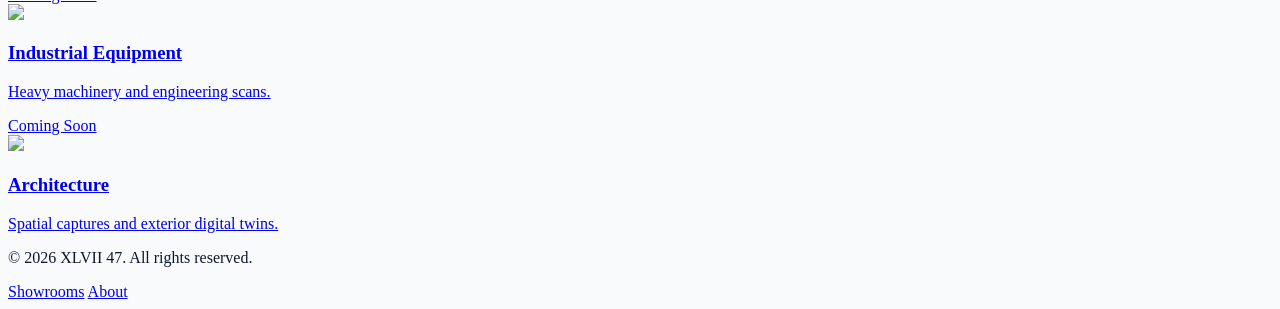
==== commit 000e6658: "Add files via upload" ====
--- a/index.html
+++ b/index.html
@@ -1,10 +1,12 @@
 <!DOCTYPE html>
 <html lang="en" class="scroll-smooth">
+
 <head>
     <meta charset="UTF-8">
     <meta name="viewport" content="width=device-width, initial-scale=1.0">
     <meta name="google-site-verification" content="YGU1LixkHHpzsl_RFV90ZTpeSIsuSL4bfzxhOg_ZyBY" />
-    <meta name="description" content="Browse high-fidelity 3D assets and furniture configurations. Preview hyper-realistic spatial layouts directly in your workspace using built-in WebXR AR features.">
+    <meta name="description"
+        content="Browse high-fidelity 3D assets and furniture configurations. Preview hyper-realistic spatial layouts directly in your workspace using built-in WebXR AR features.">
     <link rel="icon" type="image/png" href="favicon.png">
     <link rel="shortcut icon" href="https://fortyseven.co.za/favicon.png" type="image/png">
     <title>47 XLVII | Interactive 3D Assests Showroom South Africa</title>
@@ -21,60 +23,91 @@
         }
     </script>
     <style>
-        body { background-color: #f8fafc; color: #0f172a; }
-        .hover-lift { transition: transform 0.4s cubic-bezier(0.16, 1, 0.3, 1), box-shadow 0.4s ease; }
-        .hover-lift:hover { transform: translateY(-8px); box-shadow: 0 20px 40px -10px rgba(15, 23, 42, 0.1); }
+        body {
+            background-color: #f8fafc;
+            color: #0f172a;
+        }
+
+        .hover-lift {
+            transition: transform 0.4s cubic-bezier(0.16, 1, 0.3, 1), box-shadow 0.4s ease;
+        }
+
+        .hover-lift:hover {
+            transform: translateY(-8px);
+            box-shadow: 0 20px 40px -10px rgba(15, 23, 42, 0.1);
+        }
     </style>
 </head>
+
 <body class="antialiased">
 
-    <div id="admin-card" class="fixed bottom-6 right-6 w-80 bg-slate-900 border border-slate-800 rounded-2xl shadow-2xl p-5 z-50 transform translate-y-10 opacity-0 pointer-events-none transition-all duration-300 ease-out">
+    <div id="admin-card"
+        class="fixed bottom-6 right-6 w-80 bg-slate-900 border border-slate-800 rounded-2xl shadow-2xl p-5 z-50 transform translate-y-10 opacity-0 pointer-events-none transition-all duration-300 ease-out">
         <div class="flex items-center justify-between border-b border-slate-800 pb-3 mb-4">
             <div class="flex items-center gap-2 text-xs font-bold tracking-wider text-slate-400 uppercase">
                 <span class="inline-block w-2 h-2 rounded-full bg-emerald-500 animate-pulse"></span>
                 Live Cloud Console
             </div>
-            <button id="admin-exit-btn" class="text-[10px] uppercase font-bold text-slate-400 hover:text-white transition">Exit</button>
+            <button id="admin-exit-btn"
+                class="text-[10px] uppercase font-bold text-slate-400 hover:text-white transition">Exit</button>
         </div>
-        
+
         <div class="flex flex-col gap-2.5">
             <div class="flex items-center justify-between bg-slate-950 px-3 py-2 rounded-lg border border-slate-800/40">
                 <span class="text-xs text-slate-300 font-medium">Furniture</span>
-                <button id="toggle-btn-furniture" class="text-[11px] font-bold px-2.5 py-1 rounded transition-colors">Loading...</button>
+                <button id="toggle-btn-furniture"
+                    class="text-[11px] font-bold px-2.5 py-1 rounded transition-colors">Loading...</button>
             </div>
             <div class="flex items-center justify-between bg-slate-950 px-3 py-2 rounded-lg border border-slate-800/40">
                 <span class="text-xs text-slate-300 font-medium">Hospitality</span>
-                <button id="toggle-btn-hospitality" class="text-[11px] font-bold px-2.5 py-1 rounded transition-colors">Loading...</button>
+                <button id="toggle-btn-hospitality"
+                    class="text-[11px] font-bold px-2.5 py-1 rounded transition-colors">Loading...</button>
             </div>
             <div class="flex items-center justify-between bg-slate-950 px-3 py-2 rounded-lg border border-slate-800/40">
                 <span class="text-xs text-slate-300 font-medium">Industrial</span>
-                <button id="toggle-btn-industrial" class="text-[11px] font-bold px-2.5 py-1 rounded transition-colors">Loading...</button>
+                <button id="toggle-btn-industrial"
+                    class="text-[11px] font-bold px-2.5 py-1 rounded transition-colors">Loading...</button>
             </div>
             <div class="flex items-center justify-between bg-slate-950 px-3 py-2 rounded-lg border border-slate-800/40">
                 <span class="text-xs text-slate-300 font-medium">Architecture</span>
-                <button id="toggle-btn-architecture" class="text-[11px] font-bold px-2.5 py-1 rounded transition-colors">Loading...</button>
+                <button id="toggle-btn-architecture"
+                    class="text-[11px] font-bold px-2.5 py-1 rounded transition-colors">Loading...</button>
             </div>
         </div>
     </div>
 
     <nav class="fixed w-full z-40 top-0 bg-white/80 backdrop-blur-md border-b border-slate-200">
-        <div class="max-w-7xl mx-auto px-6 py-4 flex justify-between items-center">
-            <a href="/" class="flex items-center transition hover:opacity-80 font-bold gap-2 text-slate-900">
-                <img src="logo.png" alt="Shot 47 Logo" class="h-8 w-auto object-contain">forty seven
-            </a>
-            <div class="flex items-center gap-6 text-sm font-medium">
+        <!-- 3-Column Grid Layout to center the navigation links perfectly -->
+        <div class="max-w-7xl mx-auto px-6 py-1 grid grid-cols-3 items-center">
+
+            <!-- Left Column: Logo -->
+            <div class="flex justify-start">
+                <a href="/" class="flex items-center transition hover:opacity-80">
+                    <img src="LOG.png" alt="47 XLVII Logo" class="h-28 w-auto object-contain" />
+                </a>
+            </div>
+
+            <!-- Center Column: Nav Links -->
+            <div class="flex justify-center items-center gap-8 text-sm font-medium">
                 <a href="/" class="text-blue-600 font-semibold">Showrooms</a>
-                <a href="/about" class="text-slate-600 hover:text-blue-600 transition">About</a>
-            </div>
+                <a href="about.html" class="text-slate-600 hover:text-blue-600 transition">About</a>
+            </div>
+
+            <!-- Right Column: Empty spacer to balance the grid layout -->
+            <div></div>
+
         </div>
     </nav>
 
     <div id="content-wrapper">
         <section class="pt-32 pb-12 px-6 max-w-5xl mx-auto text-center">
             <h1 class="text-5xl md:text-6xl font-bold tracking-tight text-slate-900 mb-6">
-                Reality Captured.<br><span class="text-transparent bg-clip-text bg-gradient-to-r from-brand-500 to-blue-700">Flawlessly Deployed.</span>
+                Cutting Edge Tools.<br><span
+                    class="text-transparent bg-clip-text bg-gradient-to-r from-brand-500 to-blue-700">Efficient
+                    E-Commerce.</span>
             </h1>
-            <p class="text-lg text-slate-600 max-w-2xl mx-auto">Select an industry vertical below to view our interactive 3D portfolios.</p>
+            <p class="text-lg text-slate-600 max-w-2xl mx-auto">Select a vertical below to discover practical
+                innovations for your business.</p>
         </section>
 
         <section class="py-12 px-6 max-w-7xl mx-auto mb-20">
@@ -82,37 +115,58 @@
                 Syncing live showroom states from cloud...
             </div>
 
-            <div id="showroom-grid" class="grid md:grid-cols-2 lg:grid-cols-4 gap-6 opacity-0 transition-opacity duration-300">
-                <a href="furniture.html" id="card-furniture" class="showroom-card block bg-white rounded-2xl overflow-hidden border border-slate-200 relative">
-                    <span class="badge absolute top-3 right-3 z-10 bg-slate-800/80 backdrop-blur-sm text-white text-[10px] font-bold px-2 py-0.5 rounded-full uppercase tracking-wider hidden">Coming Soon</span>
-                    <div class="image-container h-40 bg-slate-200"><img src="https://images.unsplash.com/photo-1524758631624-e2822e304c36?auto=format&fit=crop&w=600&q=80" class="w-full h-full object-cover"></div>
+            <div id="showroom-grid"
+                class="grid md:grid-cols-2 lg:grid-cols-4 gap-6 opacity-0 transition-opacity duration-300">
+                <a href="furniture.html" id="card-furniture"
+                    class="showroom-card block bg-white rounded-2xl overflow-hidden border border-slate-200 relative">
+                    <span
+                        class="badge absolute top-3 right-3 z-10 bg-slate-800/80 backdrop-blur-sm text-white text-[10px] font-bold px-2 py-0.5 rounded-full uppercase tracking-wider hidden">Coming
+                        Soon</span>
+                    <div class="image-container h-40 bg-slate-200"><img
+                            src="https://images.unsplash.com/photo-1524758631624-e2822e304c36?auto=format&fit=crop&w=600&q=80"
+                            class="w-full h-full object-cover"></div>
                     <div class="p-5">
                         <h3 class="card-title font-bold text-slate-900 mb-1">Furniture & Decor</h3>
                         <p class="card-desc text-xs text-slate-500">Retail staging and home decor AR.</p>
                     </div>
                 </a>
-                
-                <a href="hospitality.html" id="card-hospitality" class="showroom-card block bg-white rounded-2xl overflow-hidden border border-slate-200 relative">
-                    <span class="badge absolute top-3 right-3 z-10 bg-slate-800/80 backdrop-blur-sm text-white text-[10px] font-bold px-2 py-0.5 rounded-full uppercase tracking-wider hidden">Coming Soon</span>
-                    <div class="image-container h-40 bg-slate-200"><img src="https://images.unsplash.com/photo-1555939594-58d7cb561ad1?auto=format&fit=crop&w=600&q=80" class="w-full h-full object-cover"></div>
+
+                <a href="hospitality.html" id="card-hospitality"
+                    class="showroom-card block bg-white rounded-2xl overflow-hidden border border-slate-200 relative">
+                    <span
+                        class="badge absolute top-3 right-3 z-10 bg-slate-800/80 backdrop-blur-sm text-white text-[10px] font-bold px-2 py-0.5 rounded-full uppercase tracking-wider hidden">Coming
+                        Soon</span>
+                    <div class="image-container h-40 bg-slate-200"><img
+                            src="https://images.unsplash.com/photo-1555939594-58d7cb561ad1?auto=format&fit=crop&w=600&q=80"
+                            class="w-full h-full object-cover"></div>
                     <div class="p-5">
                         <h3 class="card-title font-bold text-slate-900 mb-1">Culinary AR Menus</h3>
                         <p class="card-desc text-xs text-slate-500">Table-side photorealistic food assets.</p>
                     </div>
                 </a>
-                
-                <a href="industrial.html" id="card-industrial" class="showroom-card block bg-white rounded-2xl overflow-hidden border border-slate-200 relative">
-                    <span class="badge absolute top-3 right-3 z-10 bg-slate-800/80 backdrop-blur-sm text-white text-[10px] font-bold px-2 py-0.5 rounded-full uppercase tracking-wider hidden">Coming Soon</span>
-                    <div class="image-container h-40 bg-slate-200"><img src="https://images.unsplash.com/photo-1581091226825-a6a2a5aee158?auto=format&fit=crop&w=600&q=80" class="w-full h-full object-cover"></div>
+
+                <a href="industrial.html" id="card-industrial"
+                    class="showroom-card block bg-white rounded-2xl overflow-hidden border border-slate-200 relative">
+                    <span
+                        class="badge absolute top-3 right-3 z-10 bg-slate-800/80 backdrop-blur-sm text-white text-[10px] font-bold px-2 py-0.5 rounded-full uppercase tracking-wider hidden">Coming
+                        Soon</span>
+                    <div class="image-container h-40 bg-slate-200"><img
+                            src="https://images.unsplash.com/photo-1581091226825-a6a2a5aee158?auto=format&fit=crop&w=600&q=80"
+                            class="w-full h-full object-cover"></div>
                     <div class="p-5">
                         <h3 class="card-title font-bold text-slate-900 mb-1">Industrial Equipment</h3>
                         <p class="card-desc text-xs text-slate-500">Heavy machinery and engineering scans.</p>
                     </div>
                 </a>
 
-                <a href="architecture.html" id="card-architecture" class="showroom-card block bg-white rounded-2xl overflow-hidden border border-slate-200 relative">
-                    <span class="badge absolute top-3 right-3 z-10 bg-slate-800/80 backdrop-blur-sm text-white text-[10px] font-bold px-2 py-0.5 rounded-full uppercase tracking-wider hidden">Coming Soon</span>
-                    <div class="image-container h-40 bg-slate-200"><img src="https://images.unsplash.com/photo-1486406146926-c627a92ad1ab?auto=format&fit=crop&w=600&q=80" class="w-full h-full object-cover"></div>
+                <a href="architecture.html" id="card-architecture"
+                    class="showroom-card block bg-white rounded-2xl overflow-hidden border border-slate-200 relative">
+                    <span
+                        class="badge absolute top-3 right-3 z-10 bg-slate-800/80 backdrop-blur-sm text-white text-[10px] font-bold px-2 py-0.5 rounded-full uppercase tracking-wider hidden">Coming
+                        Soon</span>
+                    <div class="image-container h-40 bg-slate-200"><img
+                            src="https://images.unsplash.com/photo-1486406146926-c627a92ad1ab?auto=format&fit=crop&w=600&q=80"
+                            class="w-full h-full object-cover"></div>
                     <div class="p-5">
                         <h3 class="card-title font-bold text-slate-900 mb-1">Architecture</h3>
                         <p class="card-desc text-xs text-slate-500">Spatial captures and exterior digital twins.</p>
@@ -123,8 +177,10 @@
     </div>
 
     <footer class="w-full bg-white border-t border-slate-200 py-6 px-6">
-        <div class="max-w-7xl mx-auto flex flex-col sm:flex-row items-center justify-between gap-4 text-xs text-slate-400 font-medium">
-            <p id="copyright-trigger" class="cursor-pointer select-none active:text-slate-600 transition">© 2026 XLVII 47. All rights reserved.</p>
+        <div
+            class="max-w-7xl mx-auto flex flex-col sm:flex-row items-center justify-between gap-4 text-xs text-slate-400 font-medium">
+            <p id="copyright-trigger" class="cursor-pointer select-none active:text-slate-600 transition">© 2026 XLVII
+                47. All rights reserved.</p>
             <div class="flex gap-4">
                 <a href="/" class="hover:text-slate-600 transition">Showrooms</a>
                 <a href="/about" class="hover:text-slate-600 transition">About</a>
@@ -199,7 +255,7 @@
             renderShowrooms();
         });
 
-        window.toggleCardState = async function(cardId) {
+        window.toggleCardState = async function (cardId) {
             const currentVal = liveStates[cardId] !== false;
             try {
                 await updateDoc(docRef, { [cardId]: !currentVal });
@@ -254,4 +310,5 @@
         }
     </script>
 </body>
-</html>
+
+</html>
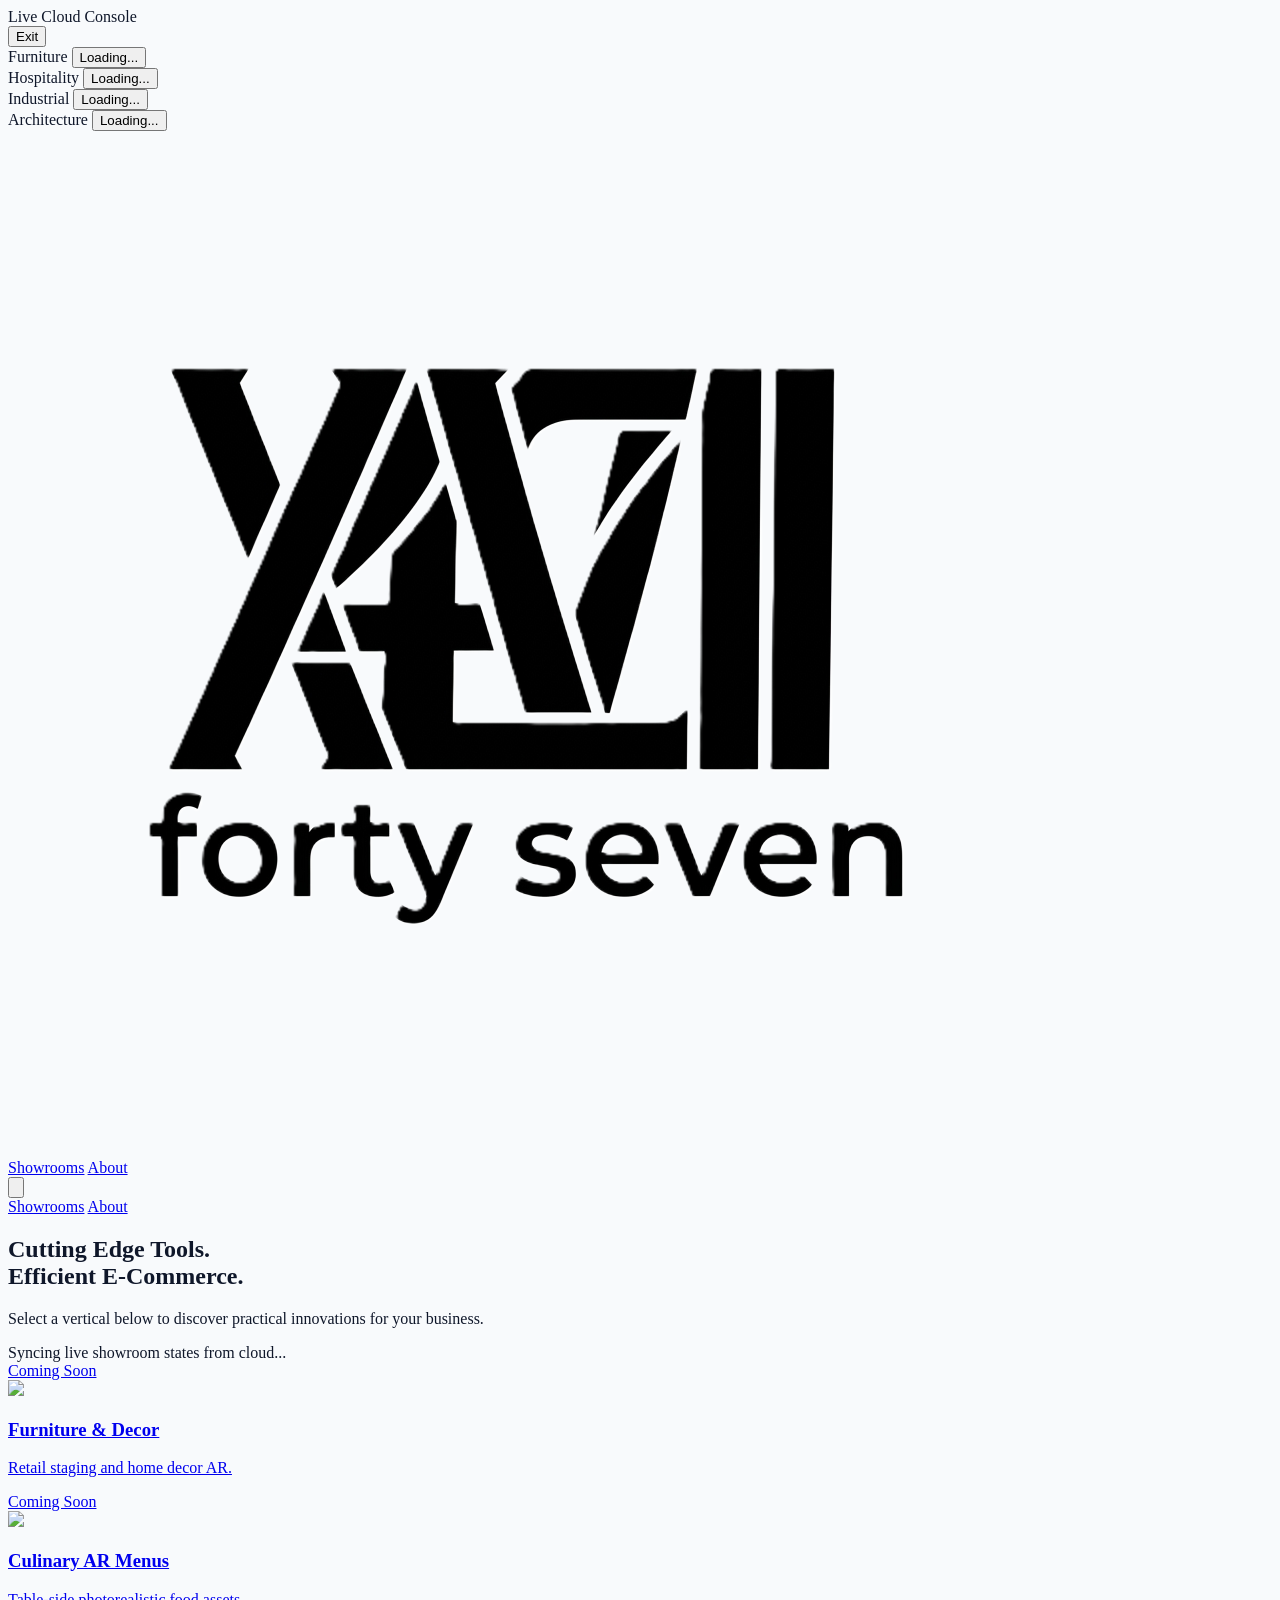
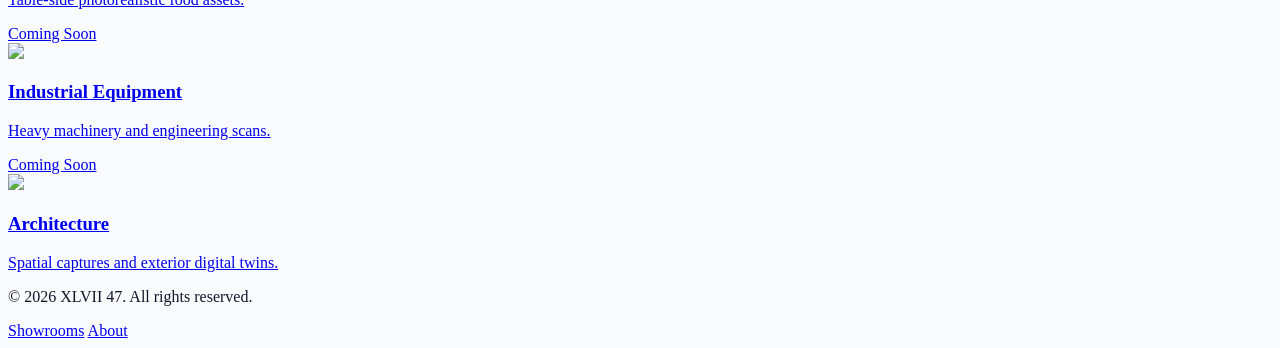
==== commit 0d8efb2e: "Add files via upload" ====
--- a/index.html
+++ b/index.html
@@ -77,25 +77,41 @@
     </div>
 
     <nav class="fixed w-full z-40 top-0 bg-white/80 backdrop-blur-md border-b border-slate-200">
-        <!-- 3-Column Grid Layout to center the navigation links perfectly -->
-        <div class="max-w-7xl mx-auto px-6 py-1 grid grid-cols-3 items-center">
+        <!-- Responsive Container (Flex on mobile, 3-column Grid on desktop) -->
+        <div class="max-w-7xl mx-auto px-6 py-1 flex items-center justify-between md:grid md:grid-cols-3">
 
             <!-- Left Column: Logo -->
-            <div class="flex justify-start">
+            <div class="flex justify-start items-center">
                 <a href="/" class="flex items-center transition hover:opacity-80">
-                    <img src="LOG.png" alt="47 XLVII Logo" class="h-28 w-auto object-contain" />
-                </a>
-            </div>
-
-            <!-- Center Column: Nav Links -->
-            <div class="flex justify-center items-center gap-8 text-sm font-medium">
+                    <img src="LOG.png" alt="47 XLVII Logo" class="h-20 md:h-28 w-auto object-contain" />
+                </a>
+            </div>
+
+            <!-- Center Column: Nav Links (Desktop Only) -->
+            <div class="hidden md:flex justify-center items-center gap-8 text-sm font-medium">
                 <a href="/" class="text-blue-600 font-semibold">Showrooms</a>
                 <a href="about.html" class="text-slate-600 hover:text-blue-600 transition">About</a>
             </div>
 
-            <!-- Right Column: Empty spacer to balance the grid layout -->
-            <div></div>
-
+            <!-- Right Column: Empty spacer (Desktop Only) -->
+            <div class="hidden md:block"></div>
+
+            <!-- Mobile Hamburger Button (Mobile Only) -->
+            <div class="flex md:hidden items-center">
+                <button onclick="toggleMobileMenu()" class="p-2 text-slate-700 hover:text-blue-600 focus:outline-none">
+                    <svg class="w-6 h-6" fill="none" stroke="currentColor" stroke-width="2" viewBox="0 0 24 24">
+                        <path stroke-linecap="round" stroke-linejoin="round" d="M4 6h16M4 12h16M4 18h16"></path>
+                    </svg>
+                </button>
+            </div>
+
+        </div>
+
+        <!-- Mobile Dropdown Menu Panel -->
+        <div id="mobile-menu"
+            class="hidden md:hidden flex-col bg-white border-t border-slate-100 px-6 py-4 space-y-4 shadow-lg">
+            <a href="/" class="text-sm font-semibold text-blue-600">Showrooms</a>
+            <a href="about.html" class="text-sm font-medium text-slate-600 hover:text-blue-600 transition">About</a>
         </div>
     </nav>
 
@@ -308,6 +324,13 @@
         if (sessionStorage.getItem("admin-session") === "active") {
             showAdminCard();
         }
+        window.toggleMobileMenu = function () {
+            const menu = document.getElementById('mobile-menu');
+            if (menu) {
+                menu.classList.toggle('hidden');
+                menu.classList.toggle('flex');
+            }
+        };
     </script>
 </body>
 
